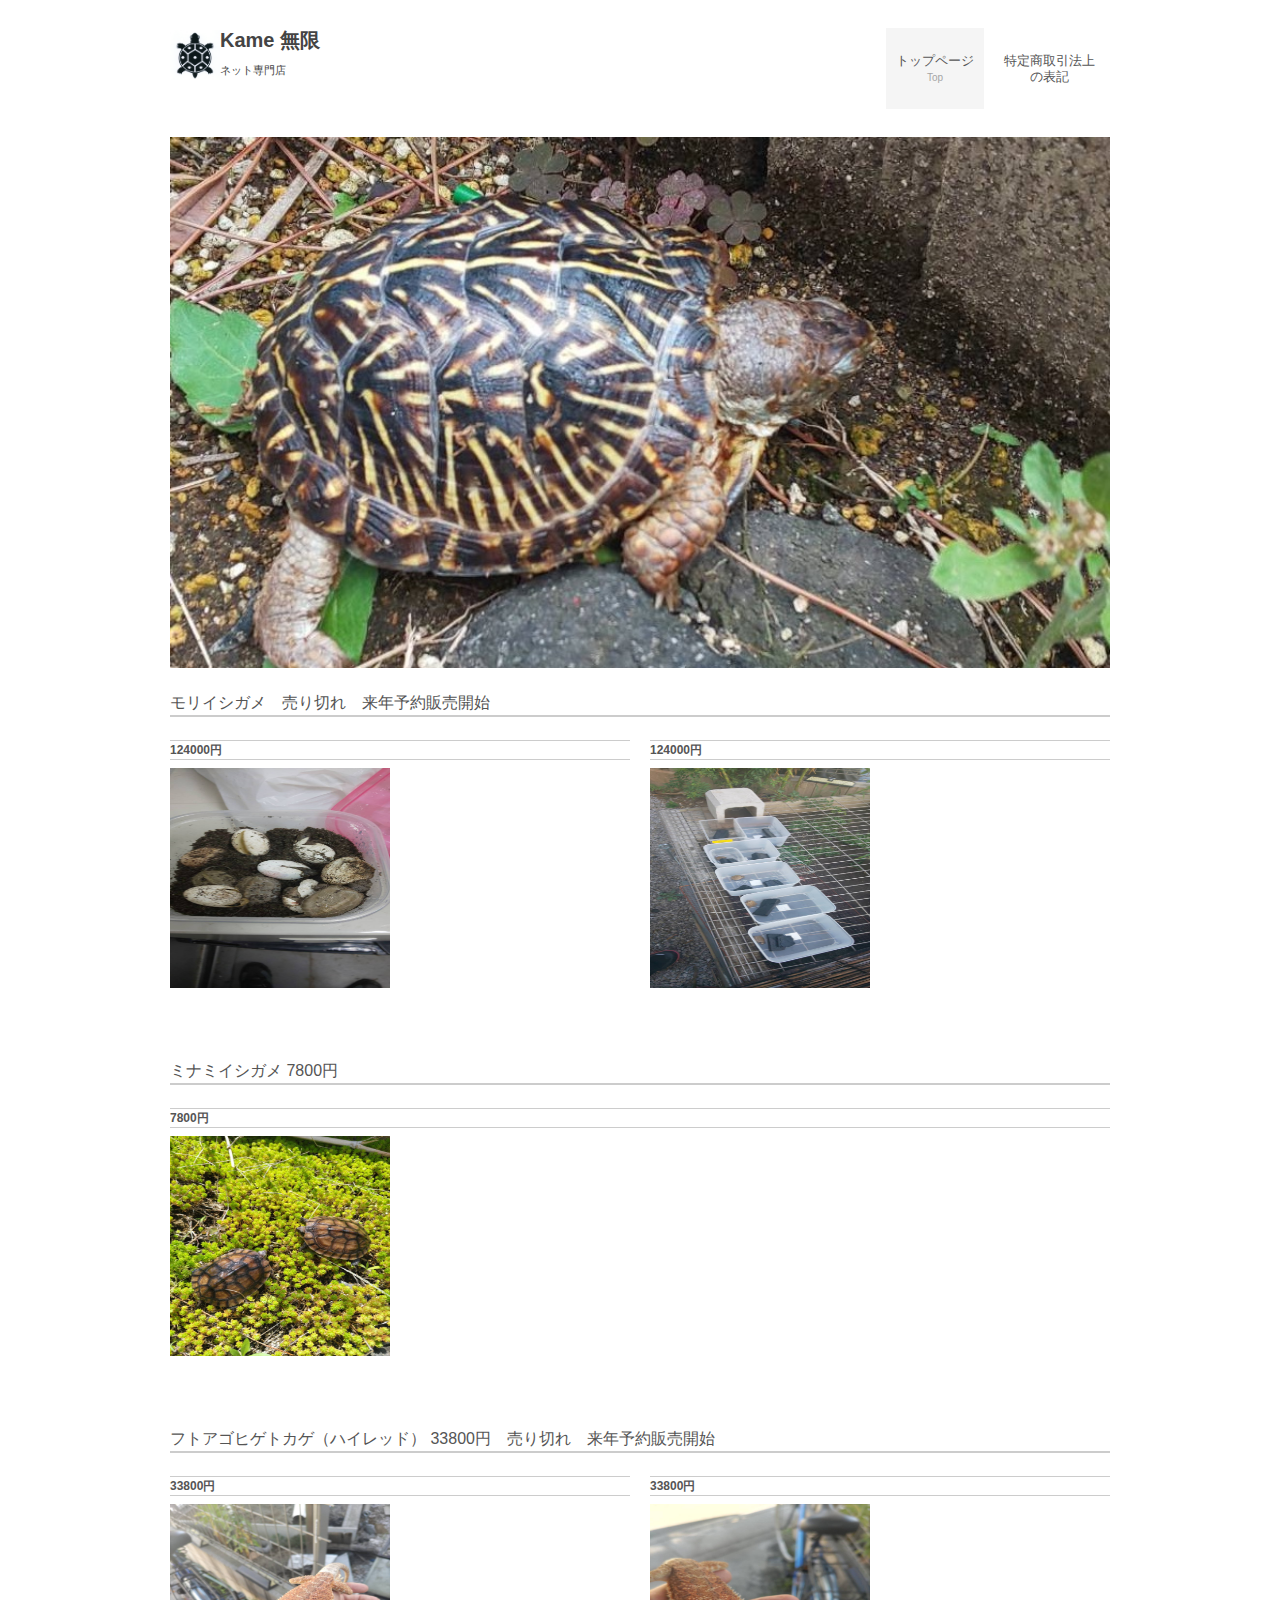
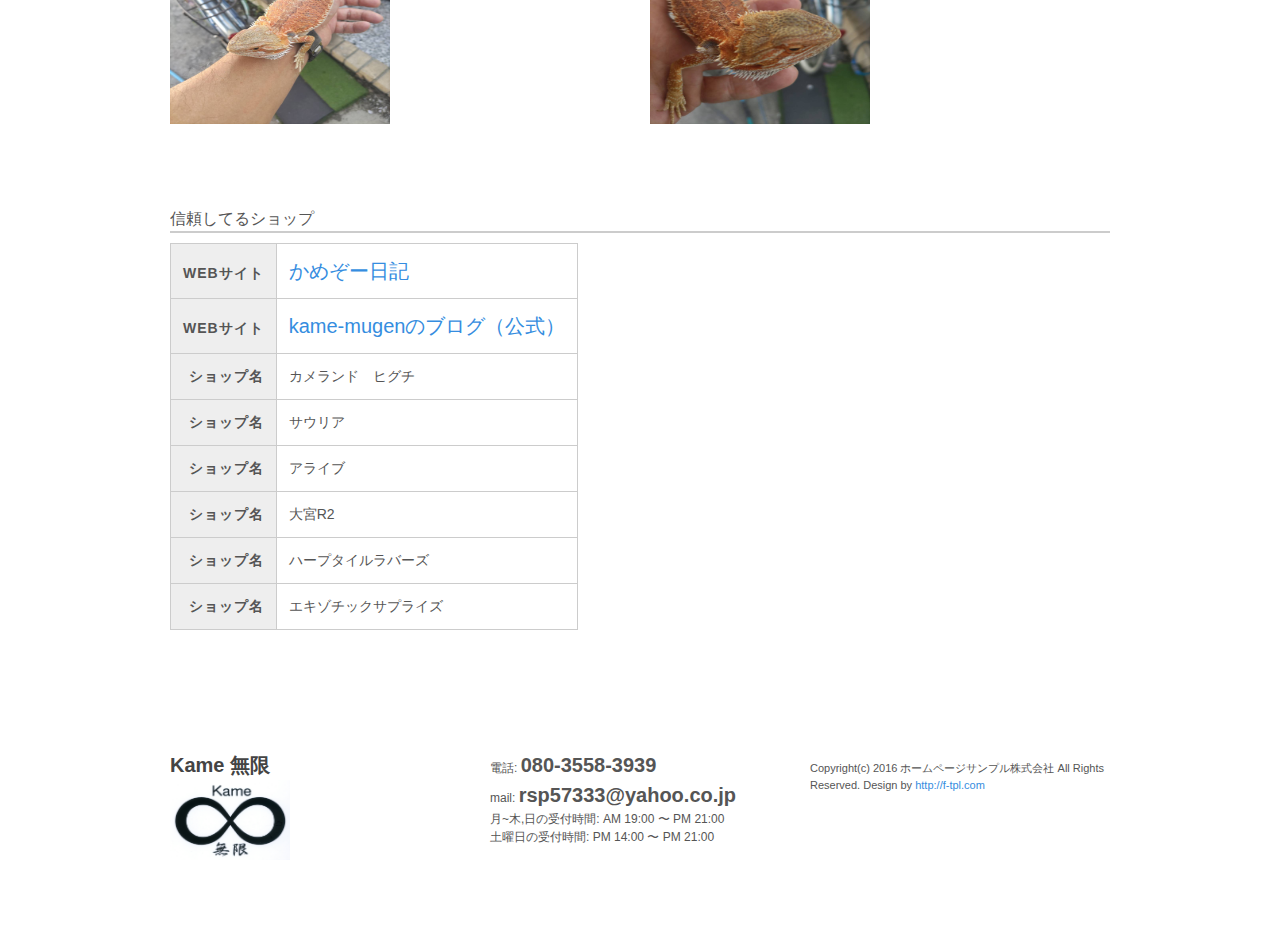
==== index.html @ 95de00c9 "売り切れ品へ更新" ====
<!DOCTYPE html>
<html lang="ja">
<head>
	<meta charset="UTF-8">
	<meta name="viewport" content="width=device-width, user-scalable=yes, maximum-scale=1.0, minimum-scale=1.0">
	<meta name="description" content="Kame無限">
	<meta name="google-site-verification" content="RkxLgUsqsQHSy99SWbHFHf9OLu670QEhyJD-AkRw2WQ" />
	<title>Kame無限</title>
	<link rel="profile" href="http://gmpg.org/xfn/11">
	<link rel="stylesheet" type="text/css" media="screen and (min-width:768px)" href="pc_style.css">
	<link rel="stylesheet" type="text/css" media="screen and (max-width:768px)" href="sp_style.css">
	<!--[if lt IE 9]>
	<script src="js/html5.js"></script>
	<script src="js/css3-mediaqueries.js"></script>
	<![endif]-->
	<script src="js/jquery1.4.4.min.js"></script>
	<script src="js/script.js"></script>
</head>

<body>

	<header id="header" role="banner">
		<div class="inner">
			<div class="logo">
				<a href="index.html" title="Kame無限" rel="home">Kame 無限</a>
				<img width="50" height="50" src="images/logo/mugen_kame03.jpg" alt=""/>
				<h1>ネット専門店</h1>
			</div>
			<nav id="mainNav">
				<div class="inner">
					<a class="menu" id="menu"><span>MENU</span></a>
					<div class="panel">
						<ul id="topnav">
							<li class="current-menu-item"><a
									href="index.html"><strong>トップページ</strong><br /><span>Top</span></a></li>
							<!-- <li><a href="sample.html"><strong>ごあいさつ</strong><br /><span>Greeting</span></a>
								<ul class="sub-menu">
									<li><a href="sample.html">代表メッセージ</a></li>
									<li><a href="sample.html">社員の声</a></li>
								</ul>
							</li>
							<li><a href="sample.html"><strong>サービス概要</strong><br /><span>Service</span></a></li>
							<li><a href="sample.html"><strong>弊社の取り組み</strong><br /><span>Approach</span></a></li>
						-->
							<li><a href="sample.html"><strong>特定商取引法上<br />の表記</strong><br /></a>
							</li>

							<!-- <li><a href="sample.html"><strong>お問い合わせ</strong><br /><span>Contact</span></a></li> -->
						</ul>
					</div>
				</div>
			</nav>
		</div>
	</header>

	<div id="mainBanner">
		<div class="inner">
			<img src="images/9674_r2.jpg" width="940" height="300" alt="ホームページサンプル株式会社のサイトです">
		</div>
	</div>
	<div id="wrapper">

		<section id="main">
			<h3 class="heading">モリイシガメ　売り切れ　来年予約販売開始</h3>


			<section class="gridWrapper">
				<article class="grid">
					<div class="box">
						<h3>124000円</h3>
						<p class="img"><img width="220" height="220" src="images/9672.jpg" alt="" /></p>
						<!-- <p>ホームページサンプル株式取り組み ホームページサンプル株式会社と自然との調和を目指。 &#8230;</p>
						<p class="readmore"><a href="sample.html">詳細を確認する</a></p> -->
					</div>
				</article>
				<article class="grid">
					<div class="box">
						<h3>124000円</h3>
						<p class="img"><img width="220" height="220" src="images/9673.jpg" alt="" /></p>
					</div>
				</article>
			</section>
			<br>
			<h3 class="heading">ミナミイシガメ 7800円</h3>
			<section class="gridWrapper">
				<article class="grid">
					<div class="box">
						<h3>7800円</h3>
						<p class="img"><img width="220" height="220" src="images/9768.jpg" alt="" /></p>
					</div>
				</article>
			</section>

			<br>
			<h3 class="heading">フトアゴヒゲトカゲ（ハイレッド） 33800円　売り切れ　来年予約販売開始</h3>
			<section class="gridWrapper">
				<article class="grid">
					<div class="box">
						<h3>33800円</h3>
						<p class="img"><img width="220" height="220" src="images/9703.jpg" alt="" /></p>
					</div>
				</article>
				<article class="grid">
					<div class="box">
						<h3>33800円</h3>
						<p class="img"><img width="220" height="220" src="images/9704.jpg" alt="" /></p>
					</div>
				</article>
			</section>

	<div id="wrapper">
		<section id="main">
			<section class="content">
				<h3 class="heading">信頼してるショップ</h3>
				<article class="post">
					<table>
						<tr>
							<th>WEBサイト</th>
							<td><a href="https://kamezo-diary.cocolog-nifty.com"><strong style="font-size: 20px;">かめぞー日記</strong></a></td>
						</tr>
						<tr>
							<th>WEBサイト</th>
							<td><a href="https://ameblo.jp/kame-mugen/"><strong style="font-size: 20px;">kame-mugenのブログ（公式）</strong></a></td>
						</tr>
						<tr>
							<th>ショップ名</th>
							<td>カメランド　ヒグチ</td>
						</tr>
						<tr>
							<th>ショップ名</th>
							<td>サウリア</td>
						</tr>
						<tr>
							<th>ショップ名</th>
							<td>アライブ</td>
						</tr>
						<tr>
							<th>ショップ名</th>
							<td>大宮R2</td>
						</tr>
						<tr>
							<th>ショップ名</th>
							<td>ハープタイルラバーズ</td>
						</tr>
						<tr>
							<th>ショップ名</th>
							<td>エキゾチックサプライズ</td>
						</tr>
					</table>
				</article>
			</section>
		</section>
	</div>
		</section>

	</div>

	<footer id="footer">
		<div class="inner">
			<section class="gridWrapper">
				<article class="grid">
					<p class="logo"><a href="index.html" title="Kame無限" rel="home">Kame 無限</a></p>
					<p class="img"><img width="120" height="80" src="images/logo/mugen_logo03.jpg" alt="" /></p>
				</article>
				<article class="grid">
					<p class="tel"><span>電話:</span> <strong>080-3558-3939</strong></p>
					<p class="tel"><span>mail:</span> <strong>rsp57333@yahoo.co.jp</strong></p>
					<p class="open">月~木,日の受付時間: AM 19:00 〜 PM 21:00</p>
					<p class="open">土曜日の受付時間: PM 14:00 〜 PM 21:00</p>
				</article>
				<article class="grid copyright">
					Copyright(c) 2016 ホームページサンプル株式会社 All Rights Reserved. Design by <a href="http://f-tpl.com"
						target="_blank" rel="nofollow">http://f-tpl.com</a>
				</article>
			</section>
		</div>
	</footer>

</body>

</html>
---- pc_style.css ----
@charset "utf-8";

/* =Reset default browser CSS.
Based on work by Eric Meyer:http://meyerweb.com/eric/tools/css/reset/index.html
-------------------------------------------------------------- */
html,
body,
div,
span,
applet,
object,
iframe,
h1,
h2,
h3,
h4,
h5,
h6,
p,
blockquote,
pre,
a,
abbr,
acronym,
address,
big,
cite,
code,
del,
dfn,
em,
font,
ins,
kbd,
q,
s,
samp,
small,
strike,
strong,
sub,
sup,
tt,
var,
dl,
dt,
dd,
ol,
ul,
li,
fieldset,
form,
label,
legend,
table,
caption,
tbody,
tfoot,
thead,
tr,
th,
td {
  border: 0;
  font-family: inherit;
  font-size: 100%;
  font-style: inherit;
  font-weight: inherit;
  margin: 0;
  outline: 0;
  padding: 0;
  vertical-align: baseline;
}

:focus {
  outline: 0;
}

ol,
ul {
  list-style: none;
}

table {
  border-collapse: separate;
  border-spacing: 0;
}

caption,
th,
td {
  font-weight: normal;
  text-align: left;
}

blockquote:before,
blockquote:after,
q:before,
q:after {
  content: "";
}

blockquote,
q {
  quotes: "" "";
}

a img {
  border: 0;
}

figure {
  margin: 0
}

article,
aside,
details,
figcaption,
figure,
footer,
header,
hgroup,
menu,
nav,
section {
  display: block;
}

/* -------------------------------------------------------------- */

body {
  color: #555;
  font: 12px verdana, "ヒラギノ丸ゴ ProN W4", "Hiragino Maru Gothic ProN", "メイリオ", "Meiryo", "ＭＳ Ｐゴシック", "MS PGothic", Sans-Serif;
  line-height: 1.5;
  background: #fff;
  -webkit-text-size-adjust: 100%;
}

/* リンク設定
------------------------------------------------------------*/
a {
  color: #358de0;
  text-decoration: none;
}

a:hover {
  color: #429bef;
}

a:active,
a:focus {
  outline: 0;
}


/* 全体
------------------------------------------------------------*/
#wrapper {
  margin: 20px auto 0;
  padding: 0 1%;
  width: 98%;
  position: relative;
}

.inner {
  margin: 0 auto;
  width: 100%;
}


/*************
/* ヘッダー
*************/
#header {
  z-index: 100;
  margin: 20px 0 28px;
}

#header:after {
  content: "";
  display: block;
  clear: both;
  visibility: hidden;
}

#header h1 {
  font-size: 12px;
  font-weight: normal;
}

/*************
/* ロゴ
*************/
#header .logo {
  float: left;
  padding: 10px 0 0;
}

.logo a {
  font-size: 20px;
  color: #444;
  font-weight: bold;
  line-height: 1;
}

.logo span {
  font-size: 12px;
  font-weight: normal;
}

.logo img {
  float:left;
}

#header h1 {
  font-size: 11px;
  color: #444;
  margin: 10px 0 0;
}


/**************************
/* メイン画像（トップページ）
**************************/
#mainBanner {
  margin: 0 auto;
  padding: 0;
  width: 100%;
  line-height: 0;
}

#mainBanner .inner {
  position: relative;
}

#mainBanner img {
  max-width: 100%;
  height: auto;
}

.slogan {
  position: absolute;
  max-width: 100%;
  height: auto;
  bottom: 0;
  left: 0;
  padding: 5px 10px;
  line-height: 1.4;
  z-index: 100;
}

.slogan h2 {
  padding-bottom: 5px;
  color: #333;
  font-size: 20px;
}

.slogan h3 {
  font-size: 14px;
  color: #666;
}


/**************************
/* グリッド
**************************/
.gridWrapper {
  padding-bottom: 20px;
  clear: both;
  overflow: hidden;
}

.grid h3 {
  padding: 0px 0;
  margin-bottom: 0px;
  font-weight: bold;
  border-top: 1px solid #ccc;
  border-bottom: 1px solid #ccc;
}

.grid p {
  padding: 5px 0;
}

.grid p.img {
  float: left;
  margin: 3px 0 0 0;
}

.readmore {
  clear: both;
}

.readmore a {
  padding: 3px 5px;
  border-radius: 3px;
  color: #fff;
  background: #999;
}

.readmore a:hover {
  background: #ccc;
}


/* フッター内のグリッド(3カラム) */
#footer .grid {
  border: 0;
  background: transparent;
}

#footer .grid p {
  padding: 0;
}


/*************
メイン コンテンツ
*************/
section.content {
  padding: 10px 0;
  margin-bottom: 20px;
  border-radius: 6px;
  overflow: hidden;
  font-size: 14px;
}

section.content p {
  margin-bottom: 5px;
}


/* アーカイブページ */
section.content .archive {
  padding: 20px 0 0;
  border-bottom: 1px dotted #ccc;
}

section.content p {
  margin-bottom: 5px;
}

h3.heading {
  padding: 3px 0 0px;
  margin-bottom: 3px;
  font-size: 16px;
  border-bottom: 2px solid #ccc;
}

section.content img {
  max-width: 90%;
  height: auto;
}

.alignleft {
  float: left;
  clear: left;
  margin: 3px 10px 10px 0;
}

.alignright {
  float: right;
  clear: right;
  margin: 3px 0 10px 10px;
}

.border,
ul.list img {
  border: 4px solid #ebebeb;
}



/*************
/* フッター
*************/
#footer {
  clear: both;
  padding: 20px 0;
  overflow: hidden;
}

.tel strong {
  font-size: 20px;
  font-weight: bold;
}

#footer .copyright {
  font-size: 11px;
}


/*************
サブ（フッター前）コンテンツ
*************/
#sub ul {
  padding: 10px;
}

#sub li {
  margin-bottom: 10px;
  padding-bottom: 10px;
  border-bottom: 1px dashed #ebebeb;
}

#sub li:last-child {
  border: 0;
  margin-bottom: 0;
}

#sub li a {
  color: #555;
  display: block;
}

#sub li a:hover {
  color: #a5a5a5;
}

#sub ul.list {
  padding-bottom: 7px;
}

#sub ul.list li {
  clear: both;
  margin-bottom: 5px;
  padding: 5px 0;
  overflow: hidden;
}

#sub ul.list li img {
  float: left;
  margin-right: 10px;
}

#sub ul.list li {
  font-size: 12px;
  line-height: 1.35;
}

#sub .grid h3 {
  border-radius: 0;
}


/* page navigation
------------------------------------------------------------*/
.pagenav {
  clear: both;
  width: 100%;
  height: 30px;
  margin: 5px 0 20px;
}

.pagenav a {
  color: #555;
}

.pagenav a:hover {
  color: #a5a5a5;
}

.prev {
  float: left
}

.next {
  float: right;
}

#pageLinks {
  clear: both;
  text-align: center;
}


/* タイポグラフィ
*****************************************************/
.dateLabel {
  margin: 0 0 10px;
  text-align: right;
  font: italic 1em "Palatino Linotype", "Book Antiqua", Palatino, serif;
}

.post p {
  padding-bottom: 15px;
}

.post ul {
  margin: 0 0 10px 10px;
}

.post ul li {
  margin-bottom: 5px;
  padding-left: 15px;
  background: url(images/bullet.png) no-repeat 0 8px;
}

.post ol {
  margin: 0 0 10px 30px;
}

.post ol li {
  list-style: decimal;
}

.post h1 {
  margin: 20px 0;
  padding: 5px 0;
  font-size: 150%;
  color: #000;
  border-bottom: 3px solid #f0f0f0;
}

.post h2 {
  margin: 10px 0;
  padding-bottom: 2px;
  font-size: 130%;
  font-weight: normal;
  color: #333;
  border-bottom: 2px solid #f0f0f0;
}

.post h3 {
  margin: 10px 0 30px;
  padding-bottom: 10px;
  font-size: 110%;
  font-weight: normal;
  color: #777;
  border-bottom: 2px solid #f0f0f0;
}

.post blockquote {
  clear: both;
  padding: 10px 0 10px 15px;
  margin: 10px 0 25px 30px;
  border-left: 5px solid #ccc;
}

.post blockquote p {
  padding: 5px 0;
}

.post table {
  border-collapse: collapse;
  margin: 10px 0;
}

.post table th,
.post table td {
  padding: 12px;
  border: 1px solid #ccc;
}

.post table th {
  text-align: right;
  font-weight: bold;
  letter-spacing: 1px;
  white-space: nowrap;
  background: #eee;
}

.post dt {
  font-weight: bold;
}

.post dd {
  padding-bottom: 10px;
}

.post img {
  max-width: 100%;
  height: auto;
}

img.aligncenter {
  display: block;
  margin: 5px auto;
}

img.alignright,
img.alignleft {
  padding: 4px;
  margin: 0 0 2px 7px;
  display: inline;
}

img.alignleft {
  margin: 0 7px 2px 0;
}

.alignright {
  float: right;
}

.alignleft {
  float: left;
}


/* PC用
------------------------------------------------------------*/
@media only screen and (min-width:960px) {

  #wrapper,
  .inner {
    width: 940px;
    padding: 0;
  }

  #wrapper {
    padding-bottom: 20px;
  }

  /* グリッド全体 */
  .gridWrapper {
    display: table;
    border-collapse: separate;
    border-spacing: 20px;
    margin-left: -20px;
    width: 980px;
  }

  /* グリッド共通 ベース:トップページ4カラム */
  .grid {
    width: 220px;
    display: table-cell;
  }

  #sub.gridWrapper {
    width: 980px;
  }

  /* サブコンテンツ + フッター グリッド(3カラム) */
  #sub .grid,
  #footer .grid {
    width: 300px;
  }

  /* トップナビゲーション */
  nav div.panel {
    display: block !important;
  }

  a#menu {
    display: none;
  }

  #topnav {
    float: right;
    margin-top: -5px;

  }

  #topnav li {
    float: left;
    margin: 13px 5px 0;
    text-align: center;
    position: relative;
  }

  #topnav a {
    color: #555;
    font-size: 13px;
    display: block;
    padding: 25px 10px;
    line-height: 1.2;
  }

  #topnav span {
    font-size: 10px;
    color: #a5a5a5;
  }

  #topnav li.current-menu-item a,
  #topnav a:hover {
    background: #f5f5f5;
  }

  #topnav ul {
    width: 160px;
    display: none;
  }

  #topnav li:hover ul {
    display: block;
    position: absolute;
    top: 80px;
    left: 0;
    z-index: 500;
  }

  #topnav li li {
    margin: 0;
    float: none;
    width: 160px;
    text-align: left;
    background: #f4f4f4;
  }

  #topnav li li a {
    padding: 10px;
    border: 0;
  }

  #topnav li.current-menu-item li a,
  #topnav li li a {
    border-bottom-width: 1px;
  }

  #topnav li li.current-menu-item a,
  #topnav li li a:hover {
    padding-bottom: 10px;
    border-bottom-width: 3px;
    background: #eee;
  }
}

@media only screen and (max-width:959px) {
  * {
    -webkit-box-sizing: border-box;
    -moz-box-sizing: border-box;
    -o-box-sizing: border-box;
    -ms-box-sizing: border-box;
    box-sizing: border-box;
  }

  #header h1 {
    text-align: center;
  }

  #header .logo,
  #footer .logo {
    float: none;
    text-align: center;
    padding: 10px 5px;
  }

  /* トップナビゲーション */
  nav#mainNav {
    clear: both;
    width: 100%;
    margin: 0 auto;
    padding: 0;
    background: -webkit-gradient(linear, left top, left bottom, color-stop(1, #f4f4f4), color-stop(0.00, #f4f4f4));
    background: -webkit-linear-gradient(top, #f4f4f4 0%, #f4f4f4 100%);
    background: -moz-linear-gradient(top, #f4f4f4 0%, #f4f4f4 100%);
    background: -o-linear-gradient(top, #f4f4f4 0%, #f4f4f4 100%);
    background: -ms-linear-gradient(top, #f4f4f4 0%, #f4f4f4 100%);
    background: linear-gradient(top, #f4f4f4 0%, #f4f4f4 100%);
  }

  nav#mainNav a.menu {
    width: 100%;
    display: block;
    height: 40px;
    line-height: 40px;
    font-weight: bold;
    text-align: left;
    color: #555;
  }

  nav#mainNav a#menu span {
    padding-left: 10px;
  }

  nav#mainNav a span:before {
    content: "≡ ";
  }

  nav#mainNav a.menuOpen span:before {
    content: "× ";
  }

  nav#mainNav a#menu:hover {
    cursor: pointer;
  }

  nav .panel {
    display: none;
    width: 100%;
    position: relative;
    right: 0;
    top: 0;
    z-index: 1;
  }

  nav#mainNav ul {
    margin: 0;
    padding: 0;
  }

  nav#mainNav ul li {
    float: none;
    clear: both;
    width: 100%;
    height: auto;
    line-height: 1.2;
  }

  nav#mainNav ul li a,
  nav#mainNav ul li.current-menu-item li a {
    display: block;
    padding: 15px 10px;
    text-align: left;
    border-bottom: 1px dashed #e8e8e8;
    color: #555;
  }

  nav#mainNav ul li a span {
    padding-left: 10px;
  }

  nav#mainNav ul li:first-child a {
    border-top: 1px dashed #e8e8e8;
  }

  nav#mainNav ul li:last-child a {
    border: 0;
  }

  nav#mainNav ul li li:last-child a {
    border: 0;
  }

  nav#mainNav ul li li:last-child a {
    border-bottom: 1px dashed #e8e8e8;
  }

  nav#mainNav ul li.current-menu-item a,
  nav#mainNav ul li a:hover,
  nav#mainNav ul li.current-menu-item a,
  nav#mainNav ul li a:active,
  nav#mainNav ul li li.current-menu-item a,
  nav#mainNav ul li.current-menu-item li a:hover,
  nav#mainNav ul li.current-menu-item li a:active {
    background: #eee;
  }

  nav div.panel {
    float: none;
  }

  nav#mainNav ul li li {
    float: left;
    border: 0;
  }

  nav#mainNav ul li li a,
  nav#mainNav ul li.current-menu-item li a,
  nav#mainNav ul li li.current-menu-item a {
    padding-left: 40px;
    background: url(images/sub1.png) no-repeat 20px -62px;
  }

  nav#mainNav ul li li.current-menu-item a,
  nav#mainNav ul li li a:hover,
  nav#mainNav ul li.current-menu-item li a:hover {
    background: #eee url(images/sub1.png) no-repeat 20px -62px;
  }

  nav#mainNav ul li li:last-child a {
    background: #f4f4f4 url(images/subLast.png) no-repeat 20px -65px;
  }

  nav#mainNav ul li li:last-child.current-menu-item a,
  nav#mainNav ul li li:last-child a:hover,
  nav#mainNav ul li.current-menu-item li:last-child a:hover {
    background: #eee url(images/subLast.png) no-repeat 20px -65px;
  }

  .grid {
    float: left;
    width: 48%;
    margin: 10px 2% 0 0;
  }

  .grid img {
    float: left;
    margin-right: 5px;
  }

  #sub .grid {
    width: 32%;
    margin: 10px 1%;
  }

  #sub .grid:first-child {
    margin-left: 0;
  }

  #sub .grid:last-child {
    margin-right: 0;
  }

  #footer .grid,
  #footer .grid p {
    float: none;
    width: 100%;
    text-align: center;
    border: 0;
  }

  #footer .grid:last-child {
    padding-top: 20px;
  }
}

@media only screen and (max-width:768px) {
  #header {
    padding-bottom: 0;
  }

  #header h1 {
    text-align: center;
  }

  #header .logo {
    float: none;
    text-align: center;
    padding: 10px 5px 20px;
  }

  #sub ul.list {
    padding: 10px 10px 11px;
  }

  #sub ul.list li {
    padding-bottom: 10px;
    margin-bottom: 8px;
  }
}


@media only screen and (max-width:640px) {
  #footer .grid p {
    text-align: center;
  }

  .grid img {
    float: none;
    margin: 20px auto 10px;
    max-width: 100%;
    height: auto;
  }

  .grid p,
  #sub .grid li {
    text-align: left;
  }

  .alignleft,
  .alignright {
    float: none;
    display: block;
    margin: 0 auto 10px;
  }
}


@media only screen and (max-width:480px) {

  #mainBanner h2,
  #mainBanner h3 {
    font-size: 80%;
  }

  #sub .grid {
    float: none;
    width: 98%;
  }

  #sub .grid h3 {
    padding: 10px 5px;
  }
}
---- sp_style.css ----
@charset "utf-8";

/* =Reset default browser CSS.
Based on work by Eric Meyer:http://meyerweb.com/eric/tools/css/reset/index.html
-------------------------------------------------------------- */
html,
body,
div,
span,
applet,
object,
iframe,
h1,
h2,
h3,
h4,
h5,
h6,
p,
blockquote,
pre,
a,
abbr,
acronym,
address,
big,
cite,
code,
del,
dfn,
em,
font,
ins,
kbd,
q,
s,
samp,
small,
strike,
strong,
sub,
sup,
tt,
var,
dl,
dt,
dd,
ol,
ul,
li,
fieldset,
form,
label,
legend,
table,
caption,
tbody,
tfoot,
thead,
tr,
th,
td {
  border: 0;
  font-family: inherit;
  font-size: 100%;
  font-style: inherit;
  font-weight: inherit;
  margin: 0;
  outline: 0;
  padding: 0;
  vertical-align: baseline;
}

:focus {
  outline: 0;
}

ol,
ul {
  list-style: none;
}

table {
  border-collapse: separate;
  border-spacing: 0;
}

caption,
th,
td {
  font-weight: normal;
  text-align: left;
}

blockquote:before,
blockquote:after,
q:before,
q:after {
  content: "";
}

blockquote,
q {
  quotes: "" "";
}

a img {
  border: 0;
}

figure {
  margin: 0
}

article,
aside,
details,
figcaption,
figure,
footer,
header,
hgroup,
menu,
nav,
section {
  display: block;
}

/* -------------------------------------------------------------- */

body {
  color: #555;
  font: 12px verdana, "ヒラギノ丸ゴ ProN W4", "Hiragino Maru Gothic ProN", "メイリオ", "Meiryo", "ＭＳ Ｐゴシック", "MS PGothic", Sans-Serif;
  line-height: 1.5;
  background: #fff;
  -webkit-text-size-adjust: 100%;
}

/* リンク設定
------------------------------------------------------------*/
a {
  color: #358de0;
  text-decoration: none;
}

a:hover {
  color: #429bef;
}

a:active,
a:focus {
  outline: 0;
}


/* 全体
------------------------------------------------------------*/
#wrapper {
  margin: 20px auto 0;
  padding: 0 1%;
  width: 98%;
  position: relative;
}

.inner {
  margin: 0 auto;
  width: 100%;
}


/*************
/* ヘッダー
*************/
#header {
  z-index: 100;
  margin: 20px 0 28px;
}

#header:after {
  content: "";
  display: block;
  clear: both;
  visibility: hidden;
}

#header h1 {
  font-size: 12px;
  font-weight: normal;
}

/*************
/* ロゴ
*************/
#header .logo {
  float: left;
  padding: 10px 0 0;
}

.logo a {
  font-size: 20px;
  color: #444;
  font-weight: bold;
  line-height: 1;
}

.logo span {
  font-size: 12px;
  font-weight: normal;
}

.logo img {
  position:absolute;
}

#header h1 {
  font-size: 11px;
  color: #444;
  margin: 10px 0 0;
}


/**************************
/* メイン画像（トップページ）
**************************/
#mainBanner {
  margin: 0 auto;
  padding: 0;
  width: 100%;
  line-height: 0;
}

#mainBanner .inner {
  position: relative;
}

#mainBanner img {
  max-width: 100%;
  height: auto;
}

.slogan {
  position: absolute;
  max-width: 100%;
  height: auto;
  bottom: 0;
  left: 0;
  padding: 5px 10px;
  line-height: 1.4;
  z-index: 100;
}

.slogan h2 {
  padding-bottom: 5px;
  color: #333;
  font-size: 20px;
}

.slogan h3 {
  font-size: 14px;
  color: #666;
}


/**************************
/* グリッド
**************************/
.gridWrapper {
  padding-bottom: 20px;
  clear: both;
  overflow: hidden;
}

.grid h3 {
  padding: 0px 0;
  margin-bottom: 0px;
  font-weight: bold;
  border-top: 1px solid #ccc;
  border-bottom: 1px solid #ccc;
}

.grid p {
  padding: 5px 0;
}

.grid p.img {
  float: left;
  margin: 3px 0 0 0;
}

.readmore {
  clear: both;
}

.readmore a {
  padding: 3px 5px;
  border-radius: 3px;
  color: #fff;
  background: #999;
}

.readmore a:hover {
  background: #ccc;
}


/* フッター内のグリッド(3カラム) */
#footer .grid {
  border: 0;
  background: transparent;
}

#footer .grid p {
  padding: 0;
}


/*************
メイン コンテンツ
*************/
section.content {
  padding: 10px 0;
  margin-bottom: 20px;
  border-radius: 6px;
  overflow: hidden;
  font-size: 14px;
}

section.content p {
  margin-bottom: 5px;
}


/* アーカイブページ */
section.content .archive {
  padding: 20px 0 0;
  border-bottom: 1px dotted #ccc;
}

section.content p {
  margin-bottom: 5px;
}

h3.heading {
  padding: 3px 0 0px;
  margin-bottom: 3px;
  font-size: 16px;
  border-bottom: 2px solid #ccc;
}

section.content img {
  max-width: 90%;
  height: auto;
}

.alignleft {
  float: left;
  clear: left;
  margin: 3px 10px 10px 0;
}

.alignright {
  float: right;
  clear: right;
  margin: 3px 0 10px 10px;
}

.border,
ul.list img {
  border: 4px solid #ebebeb;
}



/*************
/* フッター
*************/
#footer {
  clear: both;
  padding: 20px 0;
  overflow: hidden;
}

.tel strong {
  font-size: 20px;
  font-weight: bold;
}

#footer .copyright {
  font-size: 11px;
}


/*************
サブ（フッター前）コンテンツ
*************/
#sub ul {
  padding: 10px;
}

#sub li {
  margin-bottom: 10px;
  padding-bottom: 10px;
  border-bottom: 1px dashed #ebebeb;
}

#sub li:last-child {
  border: 0;
  margin-bottom: 0;
}

#sub li a {
  color: #555;
  display: block;
}

#sub li a:hover {
  color: #a5a5a5;
}

#sub ul.list {
  padding-bottom: 7px;
}

#sub ul.list li {
  clear: both;
  margin-bottom: 5px;
  padding: 5px 0;
  overflow: hidden;
}

#sub ul.list li img {
  float: left;
  margin-right: 10px;
}

#sub ul.list li {
  font-size: 12px;
  line-height: 1.35;
}

#sub .grid h3 {
  border-radius: 0;
}


/* page navigation
------------------------------------------------------------*/
.pagenav {
  clear: both;
  width: 100%;
  height: 30px;
  margin: 5px 0 20px;
}

.pagenav a {
  color: #555;
}

.pagenav a:hover {
  color: #a5a5a5;
}

.prev {
  float: left
}

.next {
  float: right;
}

#pageLinks {
  clear: both;
  text-align: center;
}


/* タイポグラフィ
*****************************************************/
.dateLabel {
  margin: 0 0 10px;
  text-align: right;
  font: italic 1em "Palatino Linotype", "Book Antiqua", Palatino, serif;
}

.post p {
  padding-bottom: 15px;
}

.post ul {
  margin: 0 0 10px 10px;
}

.post ul li {
  margin-bottom: 5px;
  padding-left: 15px;
  background: url(images/bullet.png) no-repeat 0 8px;
}

.post ol {
  margin: 0 0 10px 30px;
}

.post ol li {
  list-style: decimal;
}

.post h1 {
  margin: 20px 0;
  padding: 5px 0;
  font-size: 150%;
  color: #000;
  border-bottom: 3px solid #f0f0f0;
}

.post h2 {
  margin: 10px 0;
  padding-bottom: 2px;
  font-size: 130%;
  font-weight: normal;
  color: #333;
  border-bottom: 2px solid #f0f0f0;
}

.post h3 {
  margin: 10px 0 30px;
  padding-bottom: 10px;
  font-size: 110%;
  font-weight: normal;
  color: #777;
  border-bottom: 2px solid #f0f0f0;
}

.post blockquote {
  clear: both;
  padding: 10px 0 10px 15px;
  margin: 10px 0 25px 30px;
  border-left: 5px solid #ccc;
}

.post blockquote p {
  padding: 5px 0;
}

.post table {
  border-collapse: collapse;
  margin: 10px 0;
}

.post table th,
.post table td {
  padding: 12px;
  border: 1px solid #ccc;
}

.post table th {
  text-align: right;
  font-weight: bold;
  letter-spacing: 1px;
  white-space: nowrap;
  background: #eee;
}

.post dt {
  font-weight: bold;
}

.post dd {
  padding-bottom: 10px;
}

.post img {
  max-width: 100%;
  height: auto;
}

img.aligncenter {
  display: block;
  margin: 5px auto;
}

img.alignright,
img.alignleft {
  padding: 4px;
  margin: 0 0 2px 7px;
  display: inline;
}

img.alignleft {
  margin: 0 7px 2px 0;
}

.alignright {
  float: right;
}

.alignleft {
  float: left;
}


/* PC用
------------------------------------------------------------*/
@media only screen and (min-width:960px) {

  #wrapper,
  .inner {
    width: 940px;
    padding: 0;
  }

  #wrapper {
    padding-bottom: 20px;
  }

  /* グリッド全体 */
  .gridWrapper {
    display: table;
    border-collapse: separate;
    border-spacing: 20px;
    margin-left: -20px;
    width: 980px;
  }

  /* グリッド共通 ベース:トップページ4カラム */
  .grid {
    width: 220px;
    display: table-cell;
  }

  #sub.gridWrapper {
    width: 980px;
  }

  /* サブコンテンツ + フッター グリッド(3カラム) */
  #sub .grid,
  #footer .grid {
    width: 300px;
  }

  /* トップナビゲーション */
  nav div.panel {
    display: block !important;
  }

  a#menu {
    display: none;
  }

  #topnav {
    float: right;
    margin-top: -5px;

  }

  #topnav li {
    float: left;
    margin: 13px 5px 0;
    text-align: center;
    position: relative;
  }

  #topnav a {
    color: #555;
    font-size: 13px;
    display: block;
    padding: 25px 10px;
    line-height: 1.2;
  }

  #topnav span {
    font-size: 10px;
    color: #a5a5a5;
  }

  #topnav li.current-menu-item a,
  #topnav a:hover {
    background: #f5f5f5;
  }

  #topnav ul {
    width: 160px;
    display: none;
  }

  #topnav li:hover ul {
    display: block;
    position: absolute;
    top: 80px;
    left: 0;
    z-index: 500;
  }

  #topnav li li {
    margin: 0;
    float: none;
    width: 160px;
    text-align: left;
    background: #f4f4f4;
  }

  #topnav li li a {
    padding: 10px;
    border: 0;
  }

  #topnav li.current-menu-item li a,
  #topnav li li a {
    border-bottom-width: 1px;
  }

  #topnav li li.current-menu-item a,
  #topnav li li a:hover {
    padding-bottom: 10px;
    border-bottom-width: 3px;
    background: #eee;
  }
}

@media only screen and (max-width:959px) {
  * {
    -webkit-box-sizing: border-box;
    -moz-box-sizing: border-box;
    -o-box-sizing: border-box;
    -ms-box-sizing: border-box;
    box-sizing: border-box;
  }

  #header h1 {
    text-align: center;
  }

  #header .logo,
  #footer .logo {
    float: none;
    text-align: center;
    padding: 10px 5px;
  }

  /* トップナビゲーション */
  nav#mainNav {
    clear: both;
    width: 100%;
    margin: 0 auto;
    padding: 0;
    background: -webkit-gradient(linear, left top, left bottom, color-stop(1, #f4f4f4), color-stop(0.00, #f4f4f4));
    background: -webkit-linear-gradient(top, #f4f4f4 0%, #f4f4f4 100%);
    background: -moz-linear-gradient(top, #f4f4f4 0%, #f4f4f4 100%);
    background: -o-linear-gradient(top, #f4f4f4 0%, #f4f4f4 100%);
    background: -ms-linear-gradient(top, #f4f4f4 0%, #f4f4f4 100%);
    background: linear-gradient(top, #f4f4f4 0%, #f4f4f4 100%);
  }

  nav#mainNav a.menu {
    width: 100%;
    display: block;
    height: 40px;
    line-height: 40px;
    font-weight: bold;
    text-align: left;
    color: #555;
  }

  nav#mainNav a#menu span {
    padding-left: 10px;
  }

  nav#mainNav a span:before {
    content: "≡ ";
  }

  nav#mainNav a.menuOpen span:before {
    content: "× ";
  }

  nav#mainNav a#menu:hover {
    cursor: pointer;
  }

  nav .panel {
    display: none;
    width: 100%;
    position: relative;
    right: 0;
    top: 0;
    z-index: 1;
  }

  nav#mainNav ul {
    margin: 0;
    padding: 0;
  }

  nav#mainNav ul li {
    float: none;
    clear: both;
    width: 100%;
    height: auto;
    line-height: 1.2;
  }

  nav#mainNav ul li a,
  nav#mainNav ul li.current-menu-item li a {
    display: block;
    padding: 15px 10px;
    text-align: left;
    border-bottom: 1px dashed #e8e8e8;
    color: #555;
  }

  nav#mainNav ul li a span {
    padding-left: 10px;
  }

  nav#mainNav ul li:first-child a {
    border-top: 1px dashed #e8e8e8;
  }

  nav#mainNav ul li:last-child a {
    border: 0;
  }

  nav#mainNav ul li li:last-child a {
    border: 0;
  }

  nav#mainNav ul li li:last-child a {
    border-bottom: 1px dashed #e8e8e8;
  }

  nav#mainNav ul li.current-menu-item a,
  nav#mainNav ul li a:hover,
  nav#mainNav ul li.current-menu-item a,
  nav#mainNav ul li a:active,
  nav#mainNav ul li li.current-menu-item a,
  nav#mainNav ul li.current-menu-item li a:hover,
  nav#mainNav ul li.current-menu-item li a:active {
    background: #eee;
  }

  nav div.panel {
    float: none;
  }

  nav#mainNav ul li li {
    float: left;
    border: 0;
  }

  nav#mainNav ul li li a,
  nav#mainNav ul li.current-menu-item li a,
  nav#mainNav ul li li.current-menu-item a {
    padding-left: 40px;
    background: url(images/sub1.png) no-repeat 20px -62px;
  }

  nav#mainNav ul li li.current-menu-item a,
  nav#mainNav ul li li a:hover,
  nav#mainNav ul li.current-menu-item li a:hover {
    background: #eee url(images/sub1.png) no-repeat 20px -62px;
  }

  nav#mainNav ul li li:last-child a {
    background: #f4f4f4 url(images/subLast.png) no-repeat 20px -65px;
  }

  nav#mainNav ul li li:last-child.current-menu-item a,
  nav#mainNav ul li li:last-child a:hover,
  nav#mainNav ul li.current-menu-item li:last-child a:hover {
    background: #eee url(images/subLast.png) no-repeat 20px -65px;
  }

  .grid {
    float: left;
    width: 48%;
    margin: 10px 2% 0 0;
  }

  .grid img {
    float: left;
    margin-right: 5px;
  }

  #sub .grid {
    width: 32%;
    margin: 10px 1%;
  }

  #sub .grid:first-child {
    margin-left: 0;
  }

  #sub .grid:last-child {
    margin-right: 0;
  }

  #footer .grid,
  #footer .grid p {
    float: none;
    width: 100%;
    text-align: center;
    border: 0;
  }

  #footer .grid:last-child {
    padding-top: 20px;
  }
}

@media only screen and (max-width:768px) {
  #header {
    padding-bottom: 0;
  }

  #header h1 {
    text-align: center;
  }

  #header .logo {
    float: none;
    text-align: center;
    padding: 10px 5px 20px;
  }

  #sub ul.list {
    padding: 10px 10px 11px;
  }

  #sub ul.list li {
    padding-bottom: 10px;
    margin-bottom: 8px;
  }
}


@media only screen and (max-width:640px) {
  #footer .grid p {
    text-align: center;
  }

  .grid img {
    float: none;
    margin: 20px auto 10px;
    max-width: 100%;
    height: auto;
  }

  .grid p,
  #sub .grid li {
    text-align: left;
  }

  .alignleft,
  .alignright {
    float: none;
    display: block;
    margin: 0 auto 10px;
  }
}


@media only screen and (max-width:480px) {

  #mainBanner h2,
  #mainBanner h3 {
    font-size: 80%;
  }

  #sub .grid {
    float: none;
    width: 98%;
  }

  #sub .grid h3 {
    padding: 10px 5px;
  }
}
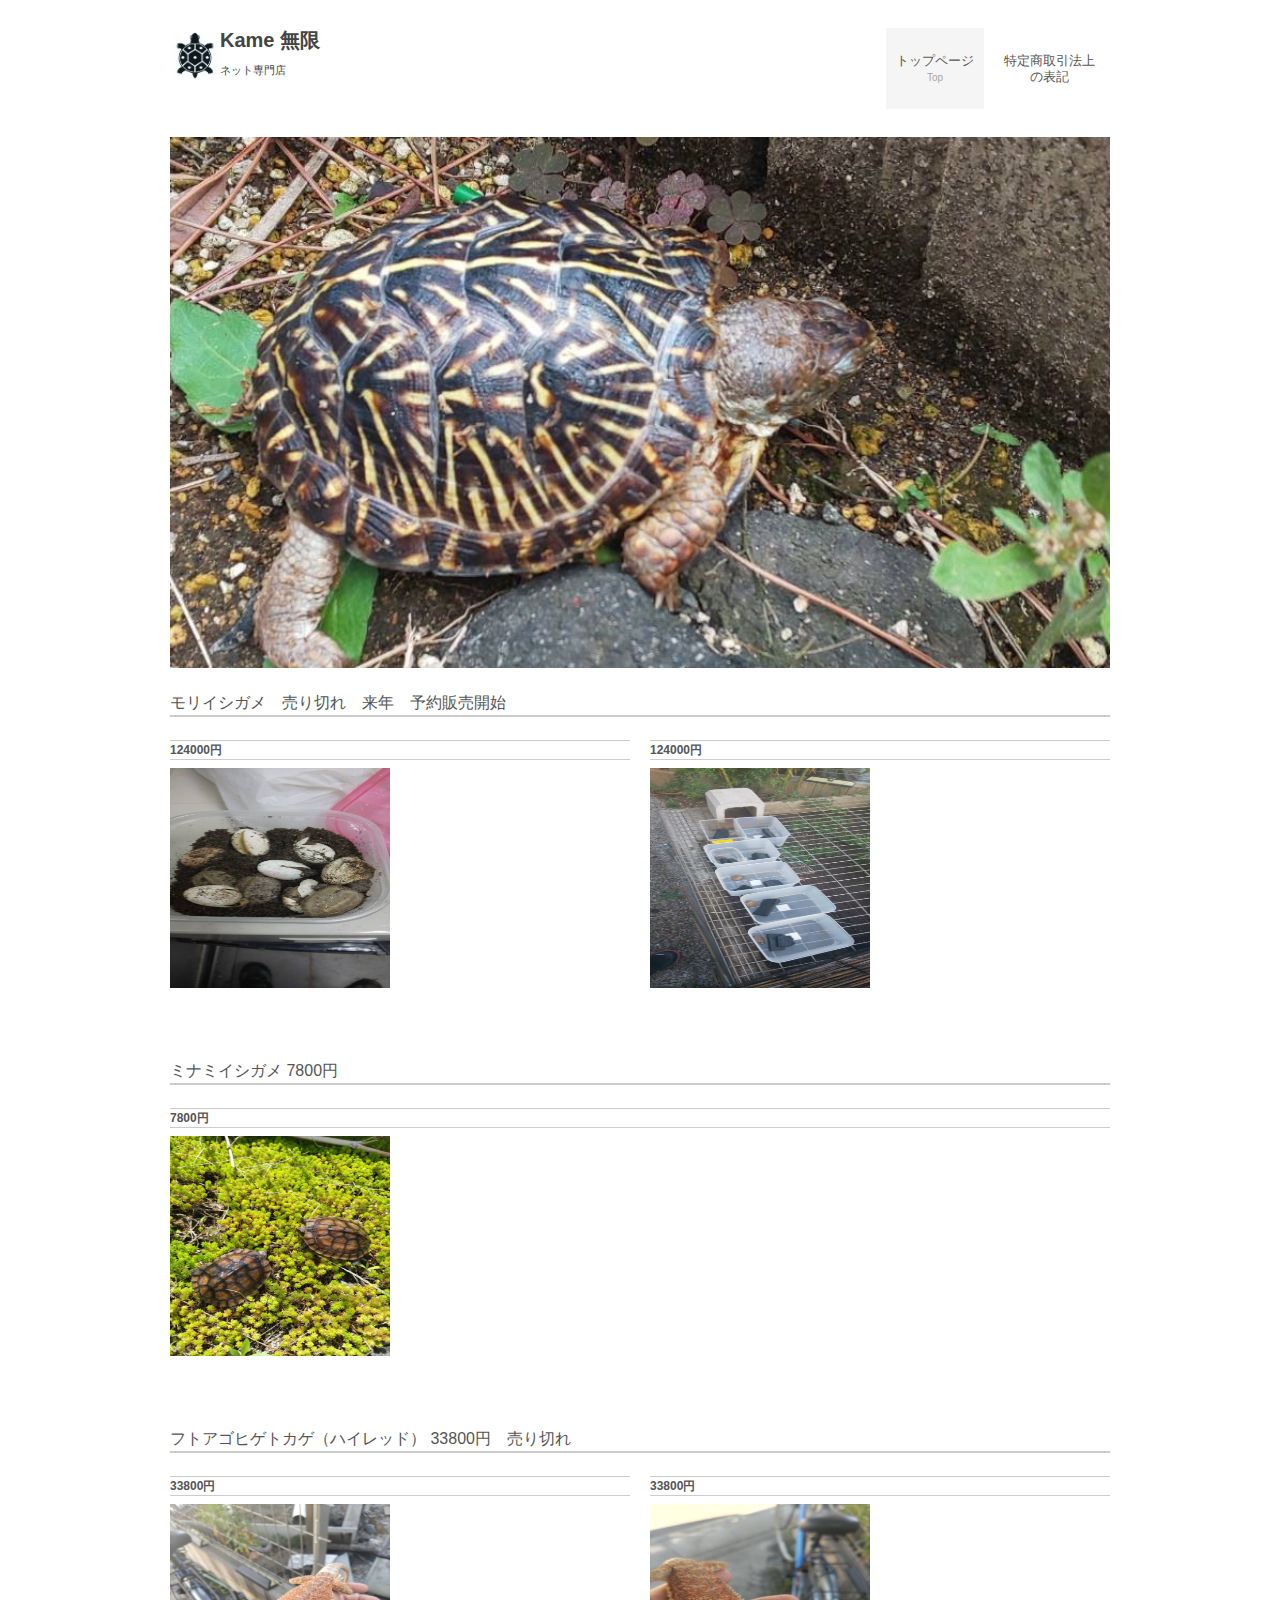
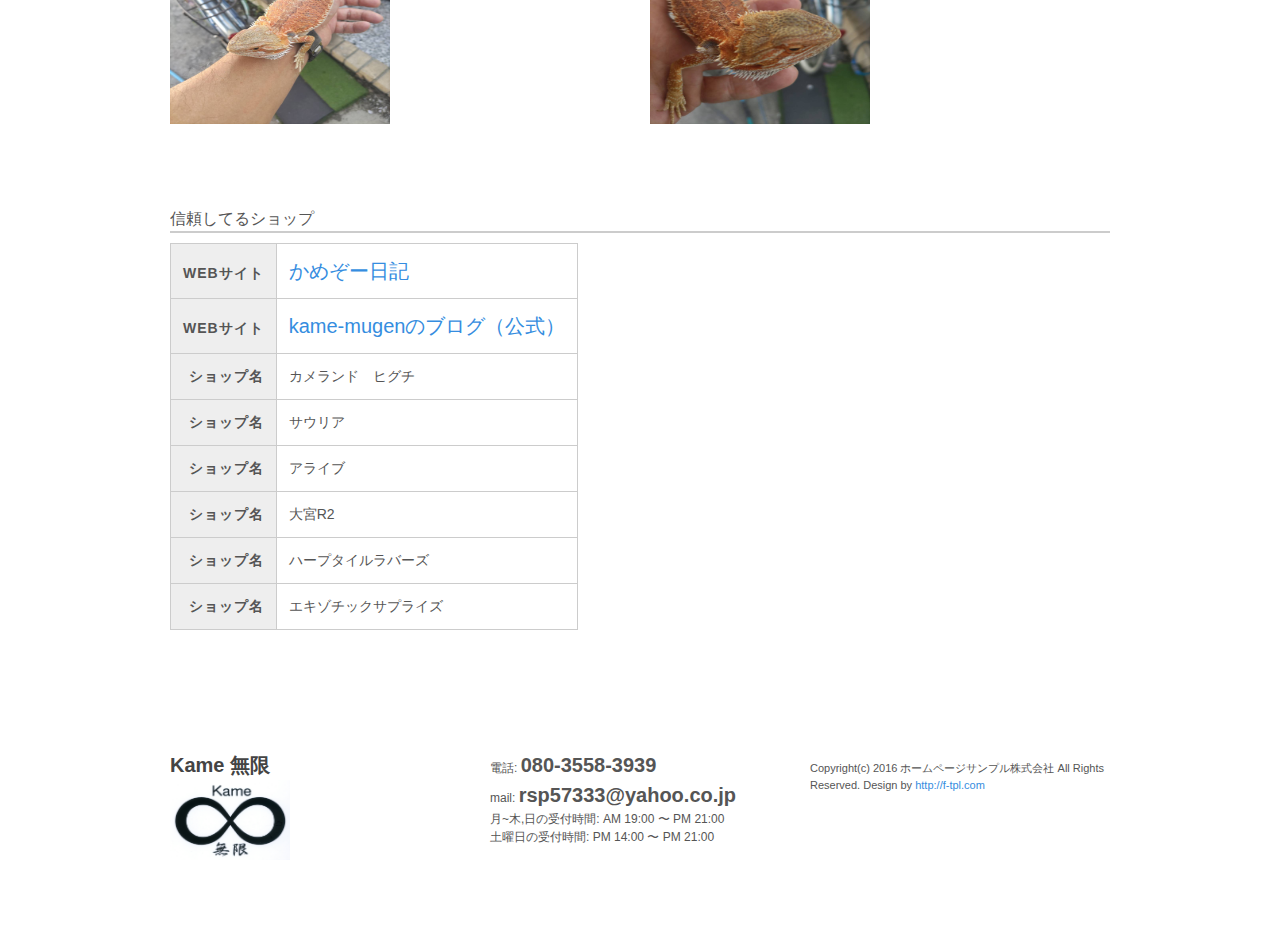
==== commit 7cc421d1: "fix" ====
--- a/index.html
+++ b/index.html
@@ -61,7 +61,7 @@
 	<div id="wrapper">
 
 		<section id="main">
-			<h3 class="heading">モリイシガメ　売り切れ　来年予約販売開始</h3>
+			<h3 class="heading">モリイシガメ　売り切れ　来年　予約販売開始</h3>
 
 
 			<section class="gridWrapper">
@@ -92,7 +92,7 @@
 			</section>
 
 			<br>
-			<h3 class="heading">フトアゴヒゲトカゲ（ハイレッド） 33800円　売り切れ　来年予約販売開始</h3>
+			<h3 class="heading">フトアゴヒゲトカゲ（ハイレッド） 33800円　売り切れ</h3>
 			<section class="gridWrapper">
 				<article class="grid">
 					<div class="box">
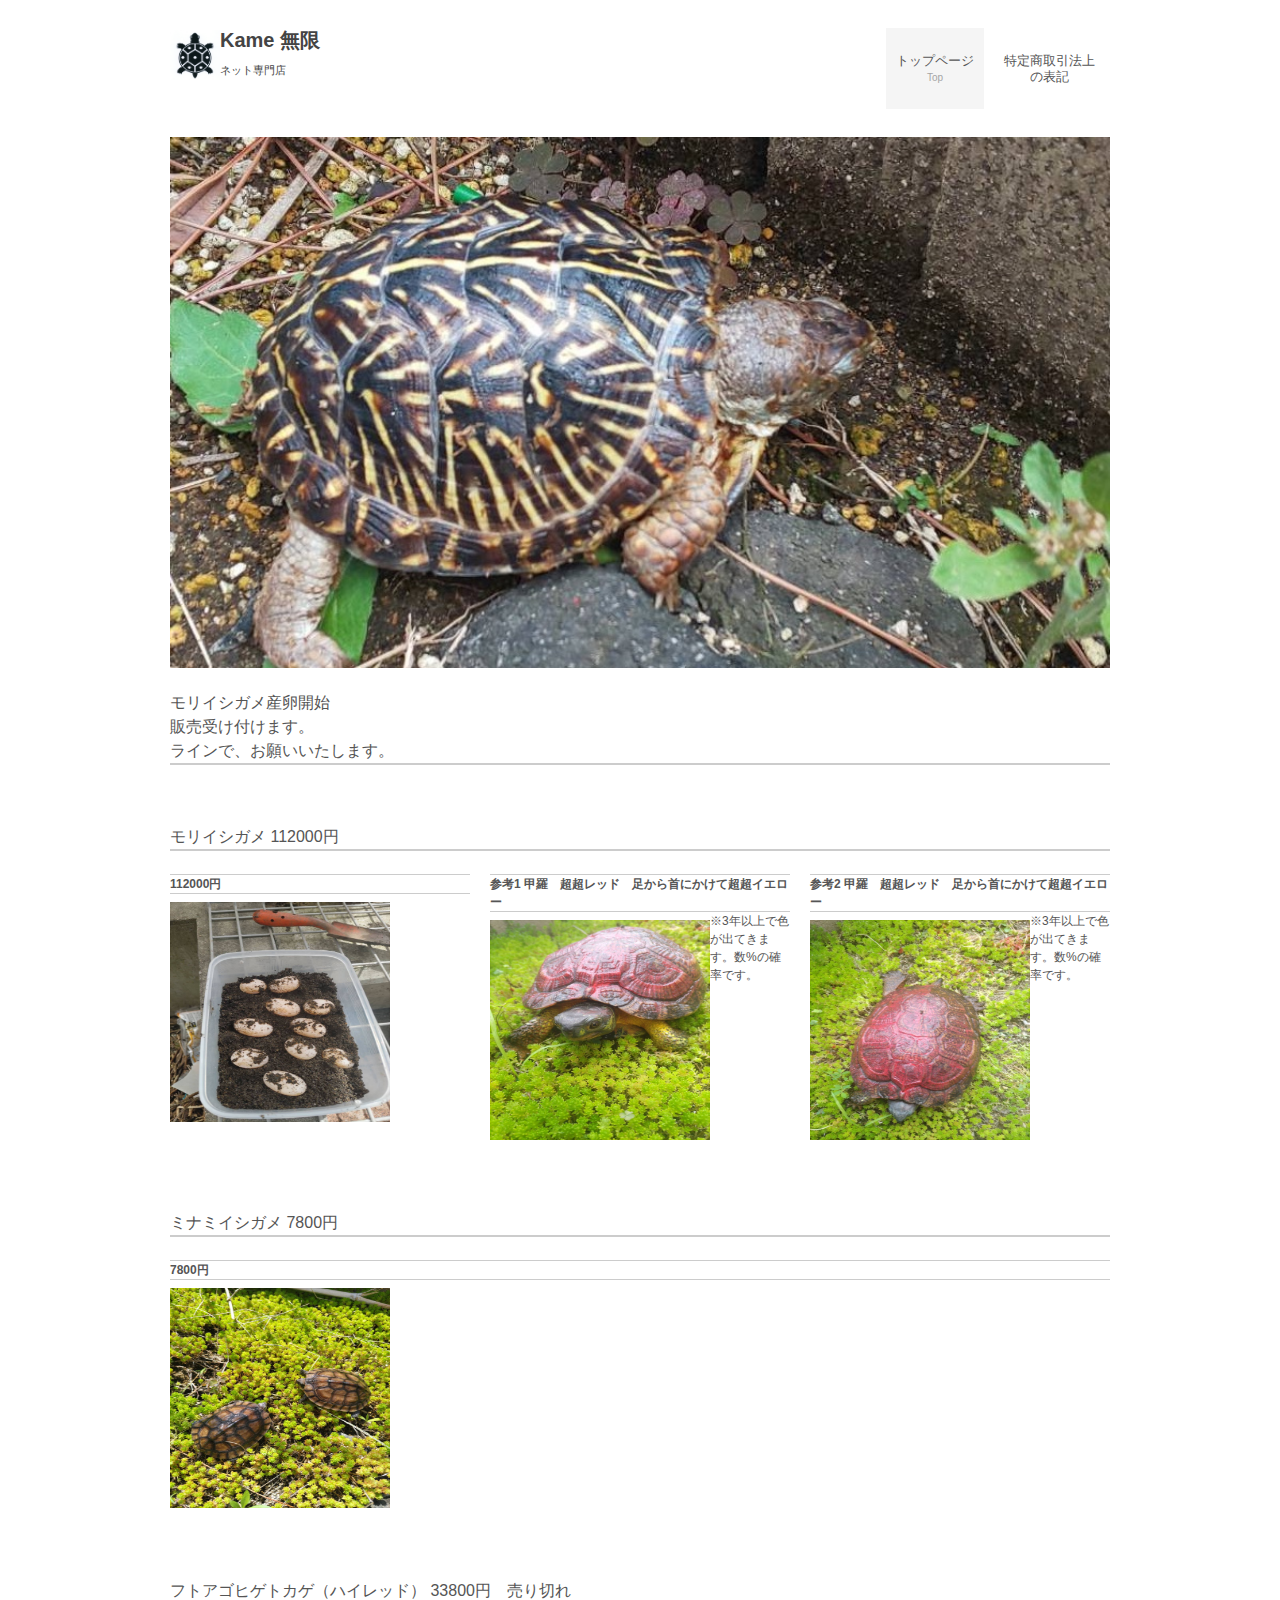
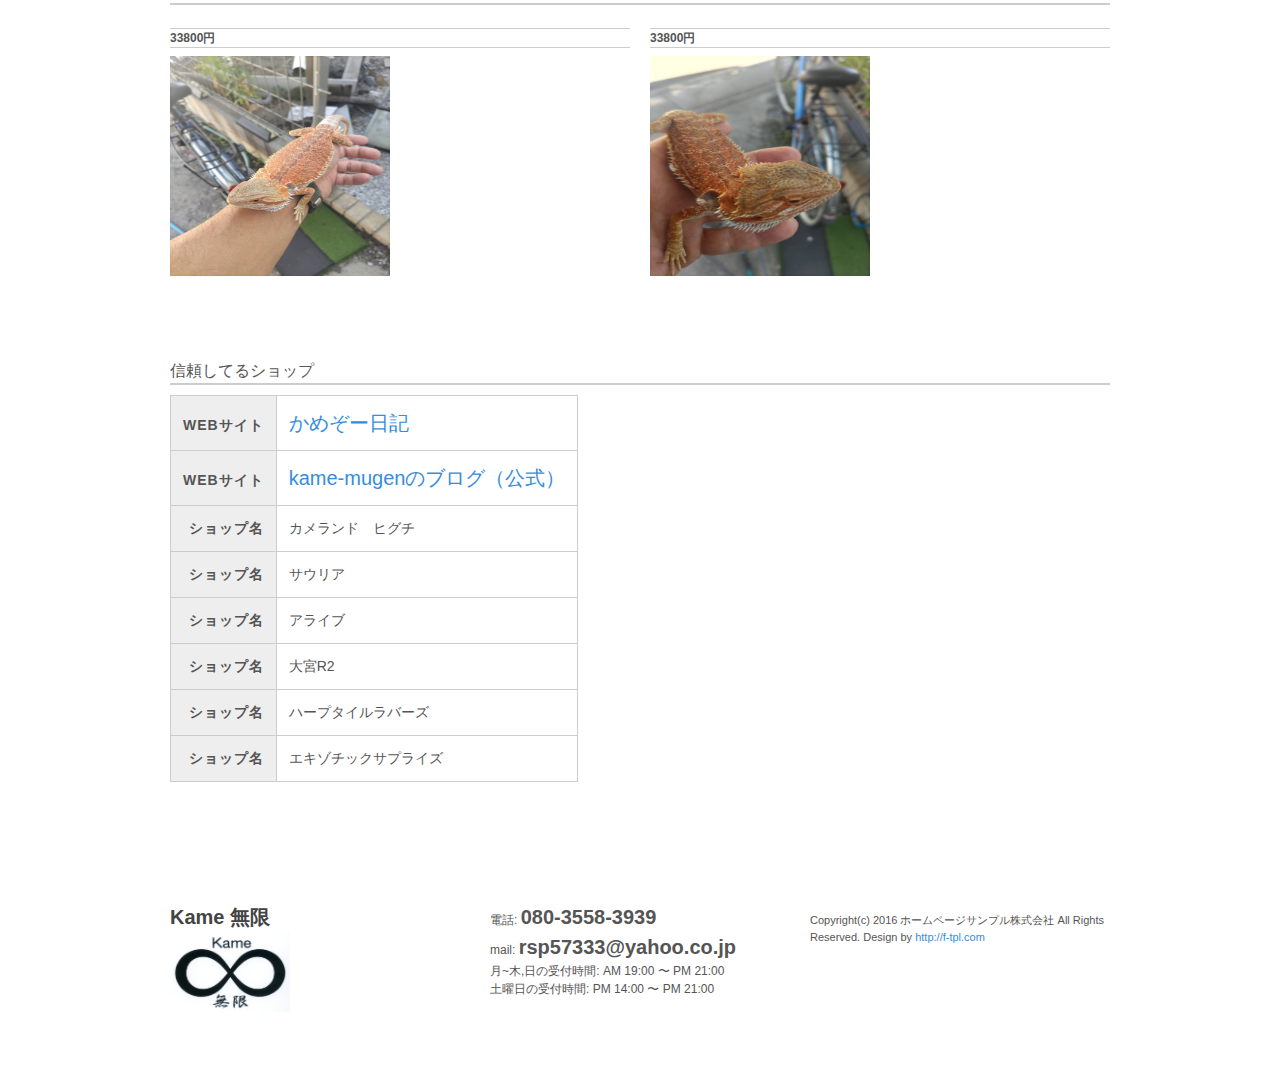
==== commit 9920363f: "fix" ====
--- a/index.html
+++ b/index.html
@@ -60,23 +60,36 @@
 	</div>
 	<div id="wrapper">
 
+		<h3 class="heading">モリイシガメ産卵開始<br>販売受け付けます。<br>ラインで、お願いいたします。</h3>
+
+		<br>
+		<br>
+		<br>
 		<section id="main">
-			<h3 class="heading">モリイシガメ　売り切れ　来年　予約販売開始</h3>
+			<h3 class="heading">モリイシガメ 112000円</h3>
 
 
 			<section class="gridWrapper">
 				<article class="grid">
 					<div class="box">
-						<h3>124000円</h3>
-						<p class="img"><img width="220" height="220" src="images/9672.jpg" alt="" /></p>
+						<h3>112000円</h3>
+						<p class="img"><img width="220" height="220" src="images/20240616_01.jpg" alt="" /></p>
 						<!-- <p>ホームページサンプル株式取り組み ホームページサンプル株式会社と自然との調和を目指。 &#8230;</p>
 						<p class="readmore"><a href="sample.html">詳細を確認する</a></p> -->
 					</div>
 				</article>
 				<article class="grid">
 					<div class="box">
-						<h3>124000円</h3>
-						<p class="img"><img width="220" height="220" src="images/9673.jpg" alt="" /></p>
+						<h3>参考1 甲羅　超超レッド　足から首にかけて超超イエロー</h3>
+						<p class="img"><img width="220" height="220" src="images/20240616_03.jpg" alt="" /></p>
+						<div>※3年以上で色が出てきます。数%の確率です。</div>
+					</div>
+				</article>
+				<article class="grid">
+					<div class="box">
+						<h3>参考2 甲羅　超超レッド　足から首にかけて超超イエロー</h3>
+						<p class="img"><img width="220" height="220" src="images/20240616_02.jpg" alt="" /></p>
+						<div>※3年以上で色が出てきます。数%の確率です。</div>
 					</div>
 				</article>
 			</section>
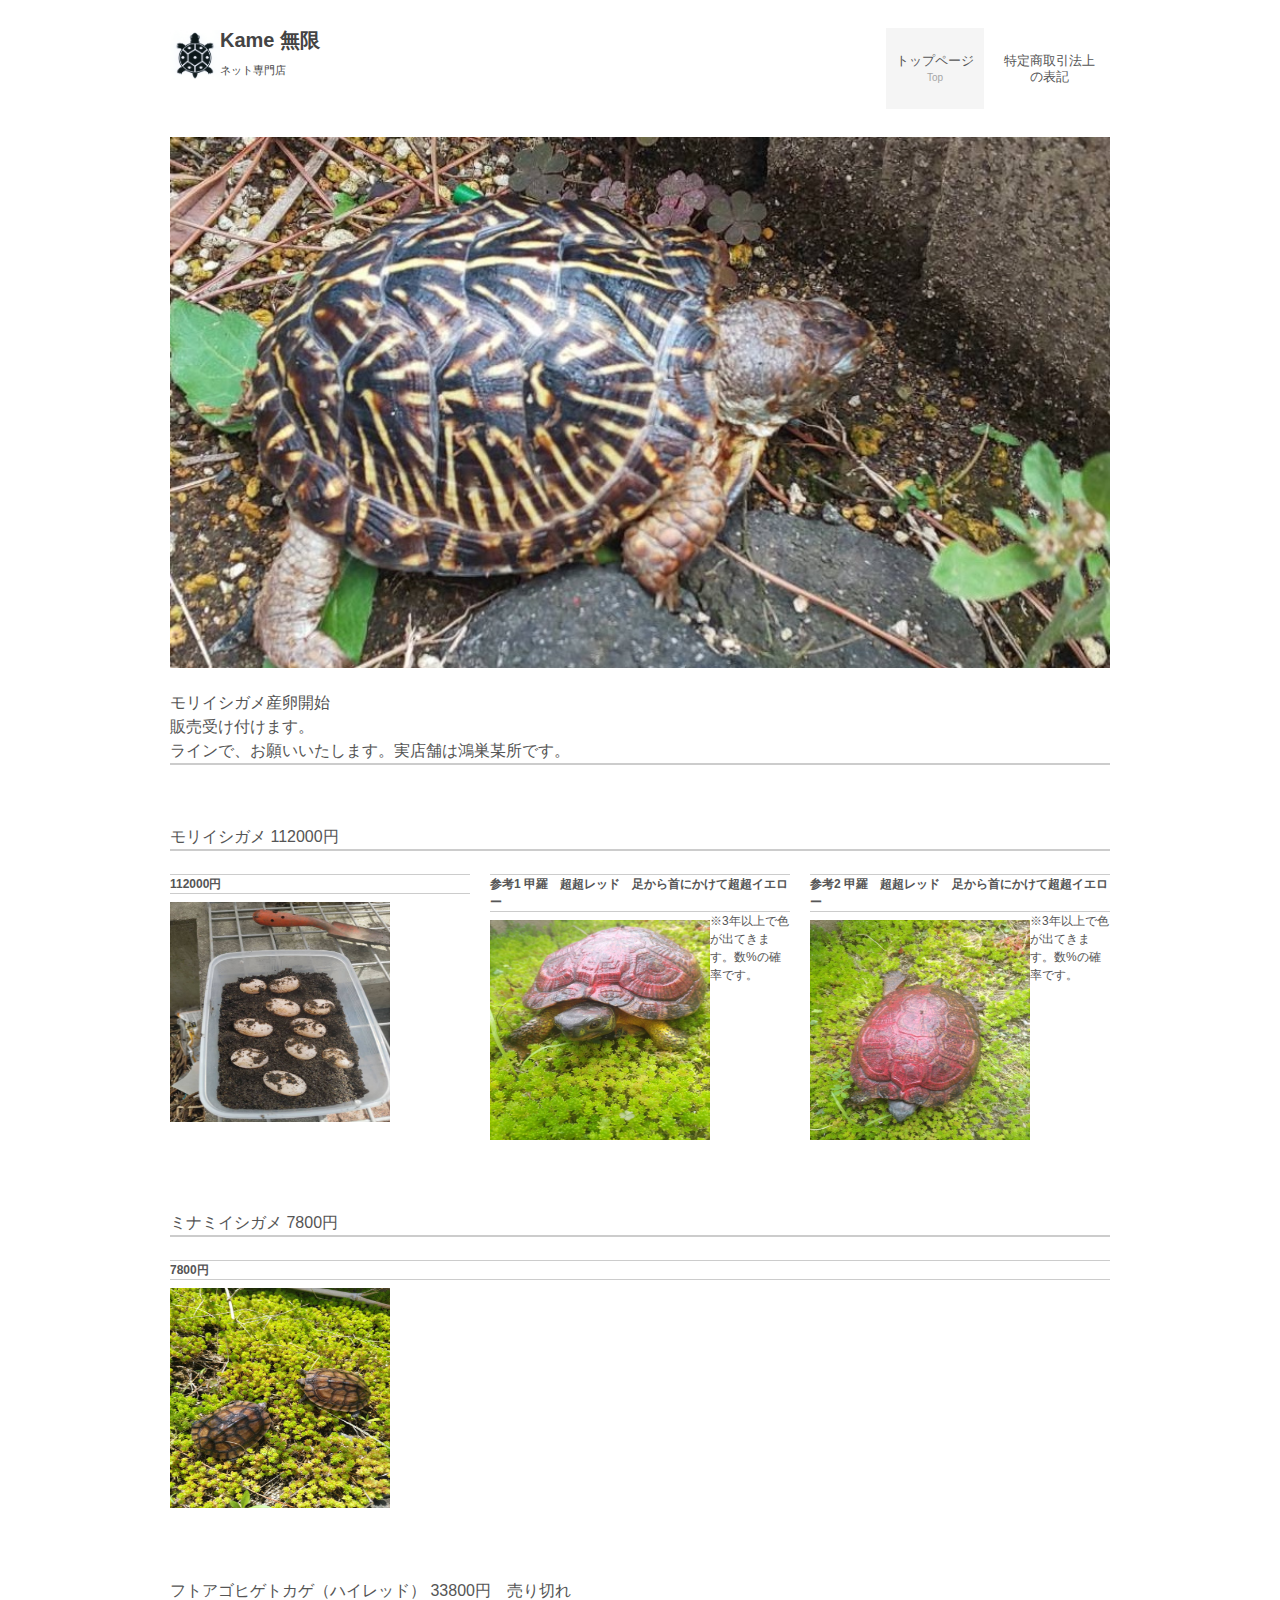
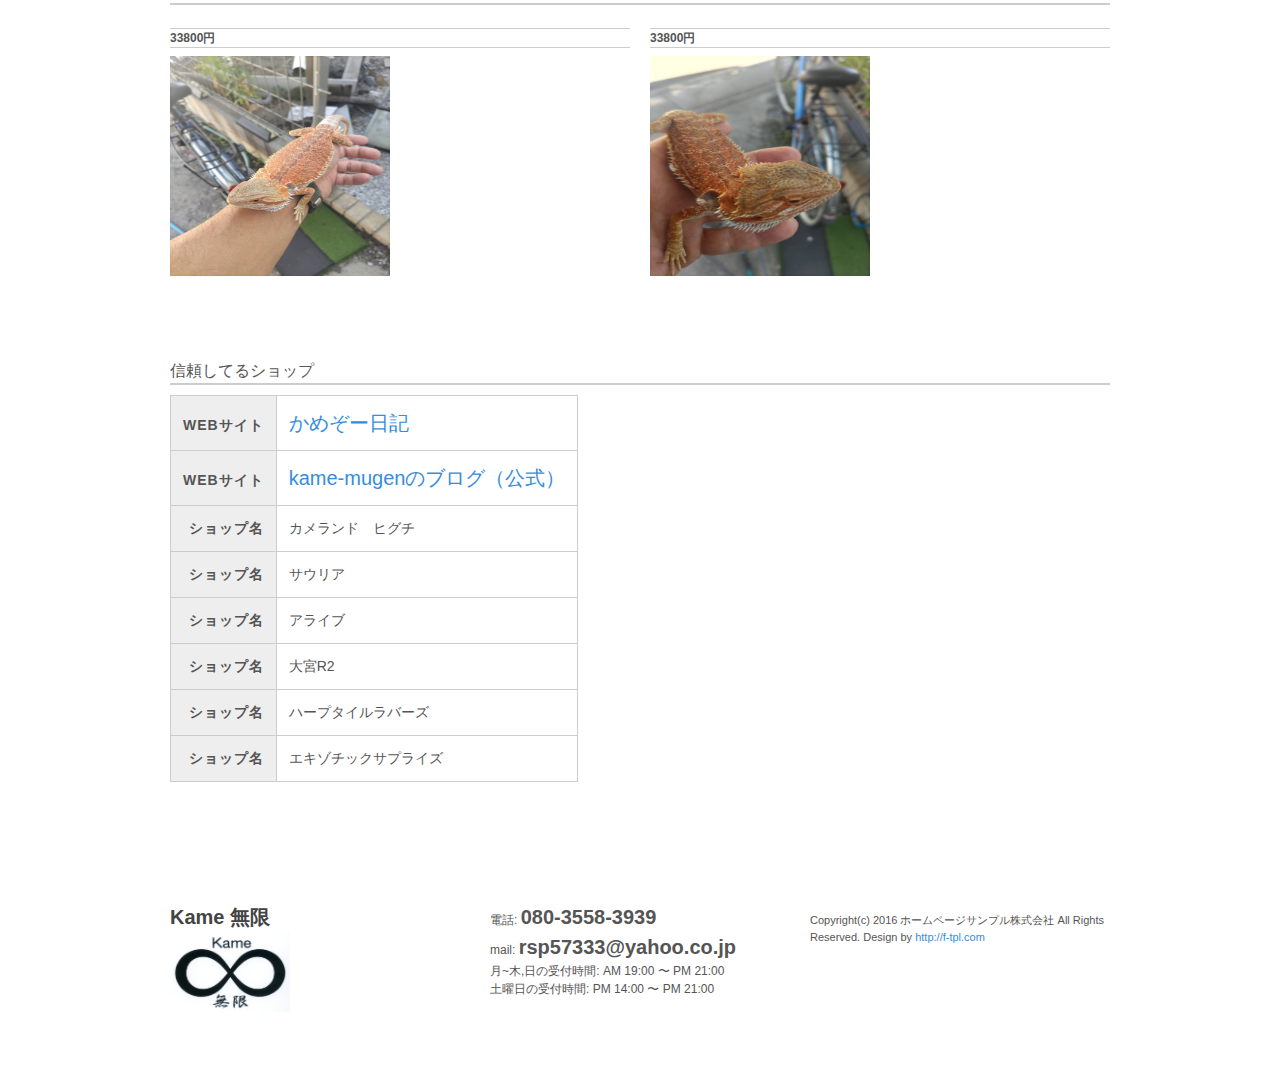
==== commit 5e19744c: "fix" ====
--- a/index.html
+++ b/index.html
@@ -60,7 +60,7 @@
 	</div>
 	<div id="wrapper">
 
-		<h3 class="heading">モリイシガメ産卵開始<br>販売受け付けます。<br>ラインで、お願いいたします。</h3>
+		<h3 class="heading">モリイシガメ産卵開始<br>販売受け付けます。<br>ラインで、お願いいたします。実店舗は鴻巣某所です。</h3>
 
 		<br>
 		<br>
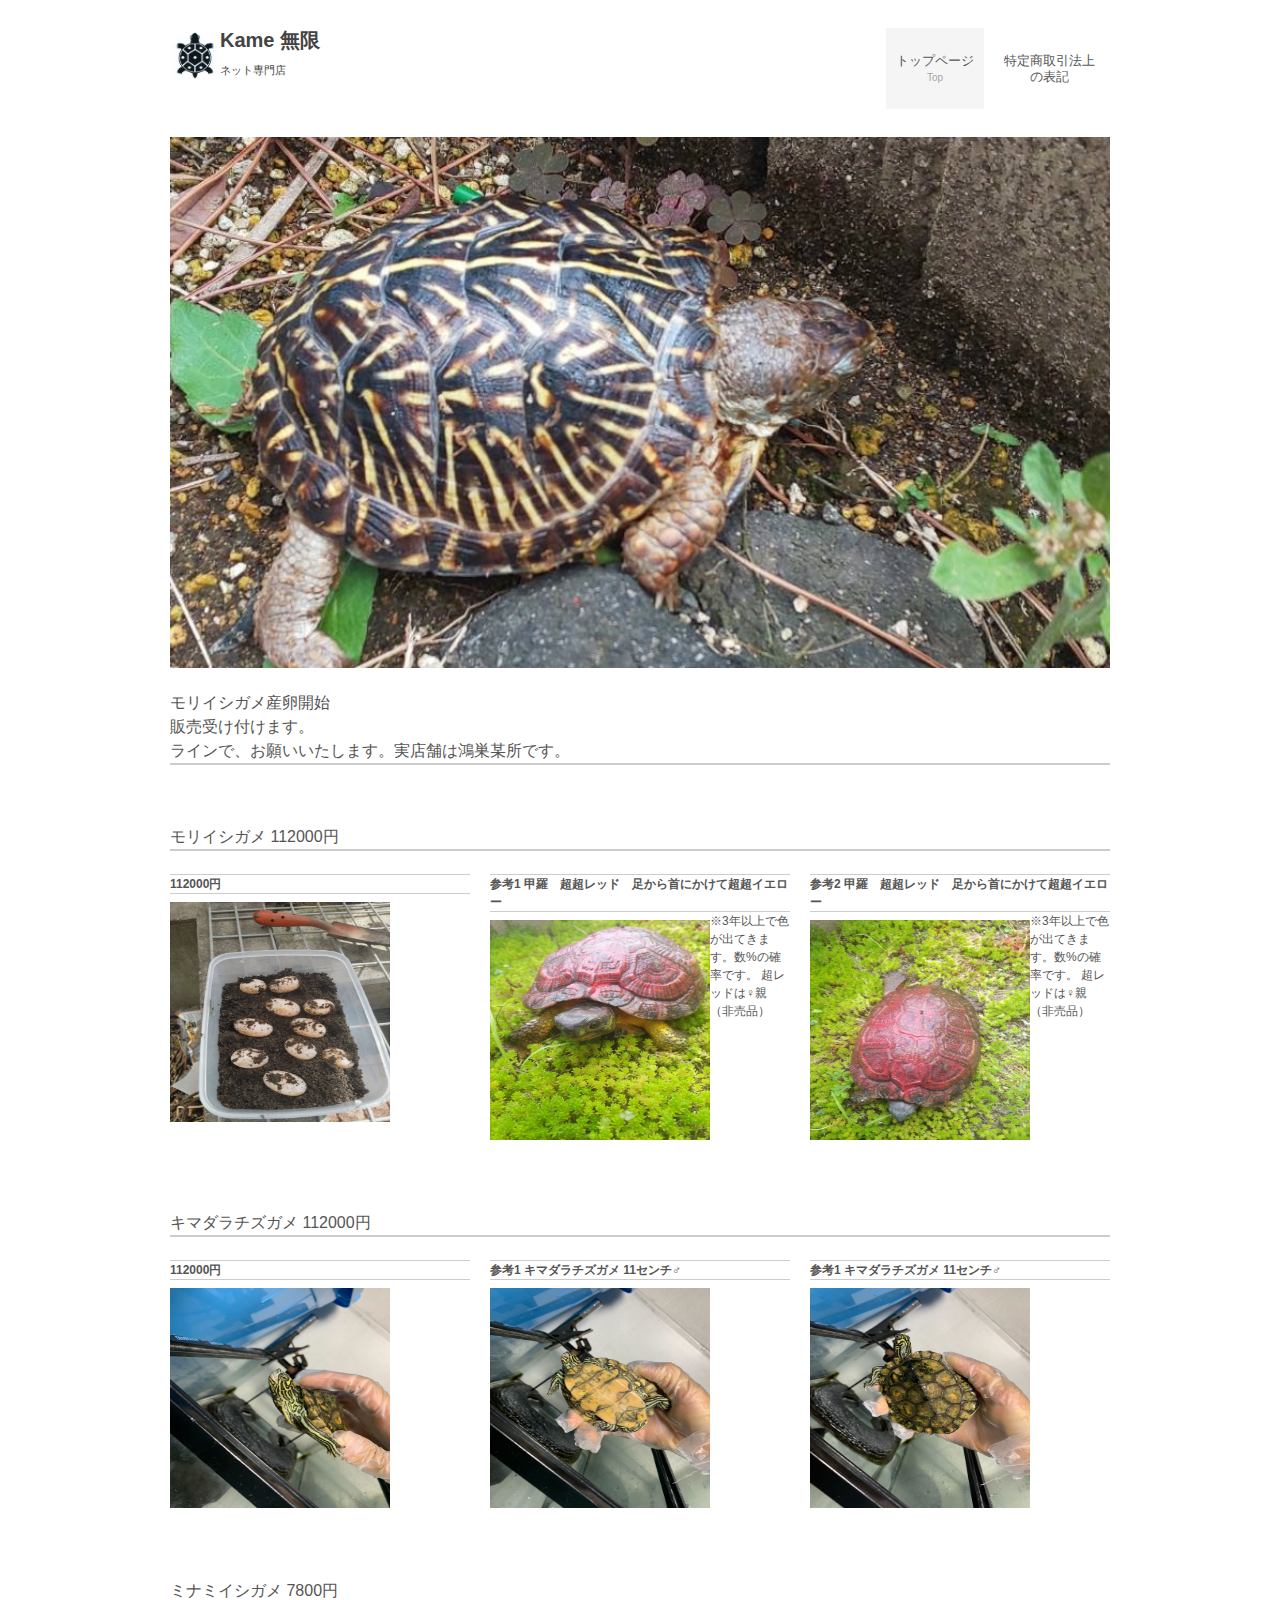
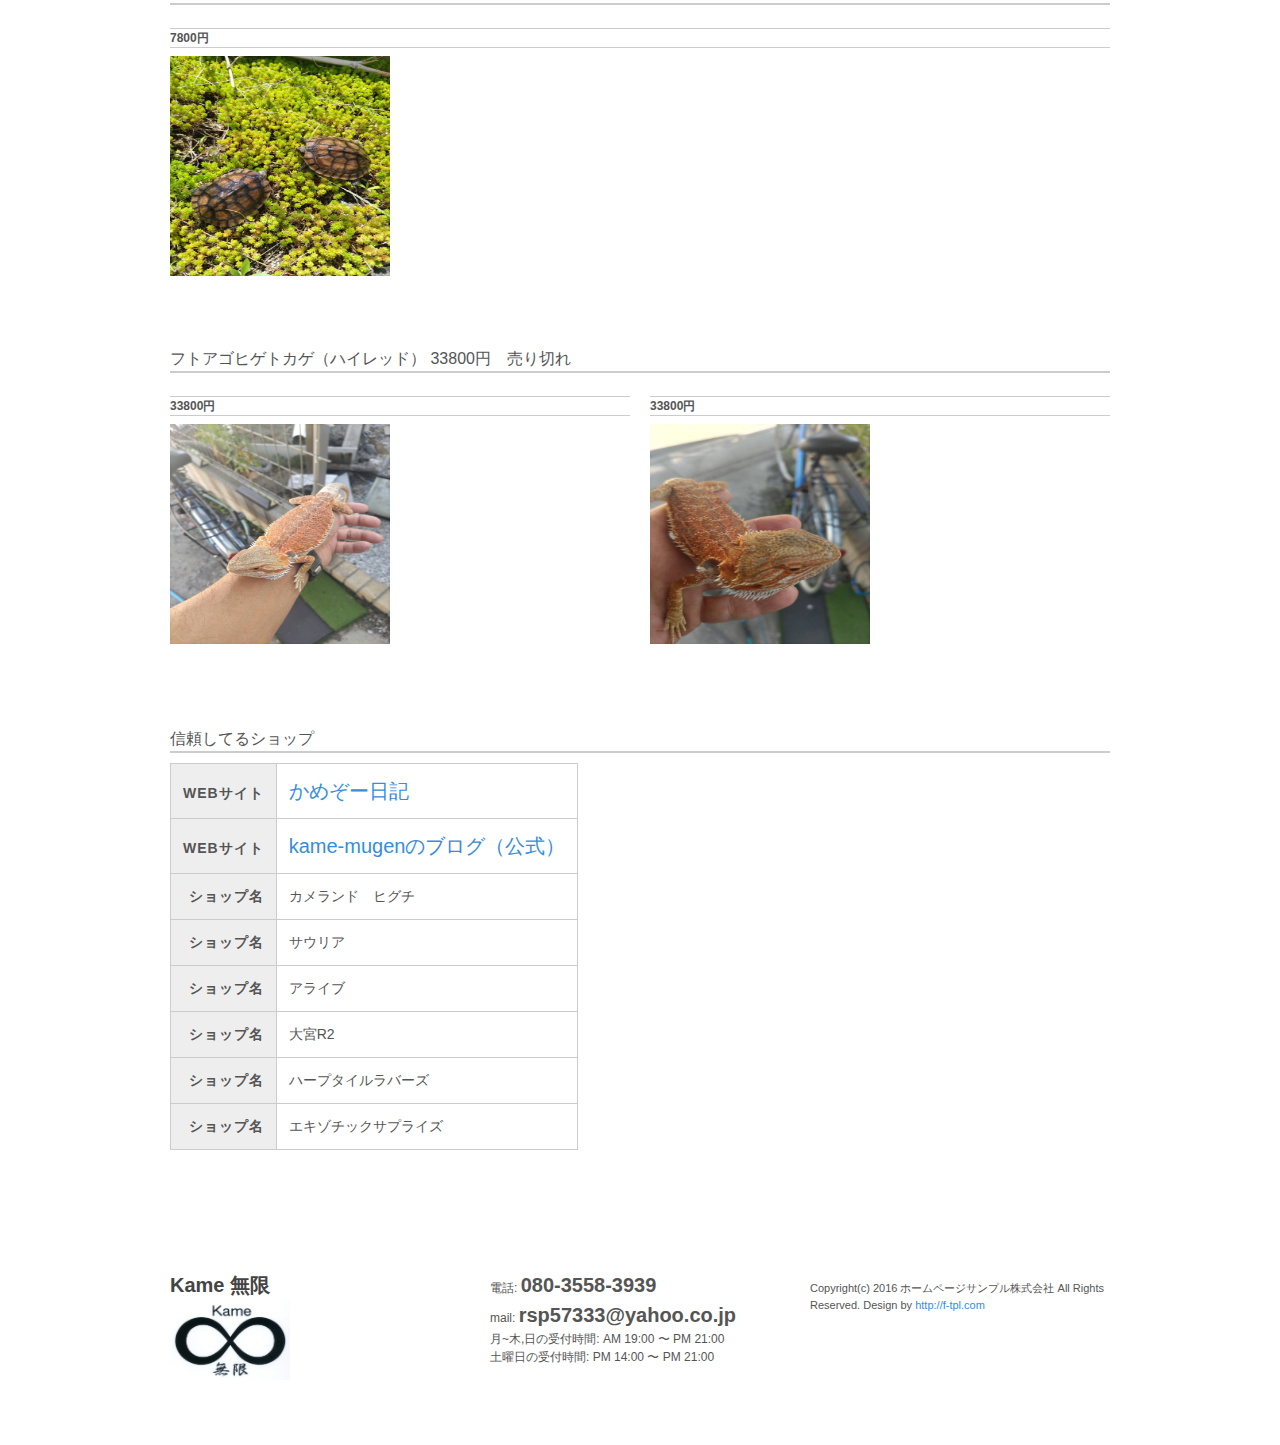
==== commit c327e2c6: "fix" ====
--- a/index.html
+++ b/index.html
@@ -82,18 +82,46 @@
 					<div class="box">
 						<h3>参考1 甲羅　超超レッド　足から首にかけて超超イエロー</h3>
 						<p class="img"><img width="220" height="220" src="images/20240616_03.jpg" alt="" /></p>
-						<div>※3年以上で色が出てきます。数%の確率です。</div>
+						<div>※3年以上で色が出てきます。数%の確率です。 超レッドは♀親（非売品）</div>
 					</div>
 				</article>
 				<article class="grid">
 					<div class="box">
 						<h3>参考2 甲羅　超超レッド　足から首にかけて超超イエロー</h3>
 						<p class="img"><img width="220" height="220" src="images/20240616_02.jpg" alt="" /></p>
-						<div>※3年以上で色が出てきます。数%の確率です。</div>
+						<div>※3年以上で色が出てきます。数%の確率です。 超レッドは♀親（非売品）</div>
 					</div>
 				</article>
 			</section>
 			<br>
+
+			<h3 class="heading">キマダラチズガメ 112000円</h3>
+
+
+			<section class="gridWrapper">
+				<article class="grid">
+					<div class="box">
+						<h3>112000円</h3>
+						<p class="img"><img width="220" height="220" src="images/20240622_01.jpg" alt="" /></p>
+						<!-- <p>ホームページサンプル株式取り組み ホームページサンプル株式会社と自然との調和を目指。 &#8230;</p>
+						<p class="readmore"><a href="sample.html">詳細を確認する</a></p> -->
+					</div>
+				</article>
+				<article class="grid">
+					<div class="box">
+						<h3>参考1 キマダラチズガメ 11センチ♂</h3>
+						<p class="img"><img width="220" height="220" src="images/20240622_02.jpg" alt="" /></p>
+					</div>
+				</article>
+				<article class="grid">
+					<div class="box">
+						<h3>参考1 キマダラチズガメ 11センチ♂</h3>
+						<p class="img"><img width="220" height="220" src="images/20240622_03.jpg" alt="" /></p>
+					</div>
+				</article>
+			</section>
+			<br>
+
 			<h3 class="heading">ミナミイシガメ 7800円</h3>
 			<section class="gridWrapper">
 				<article class="grid">
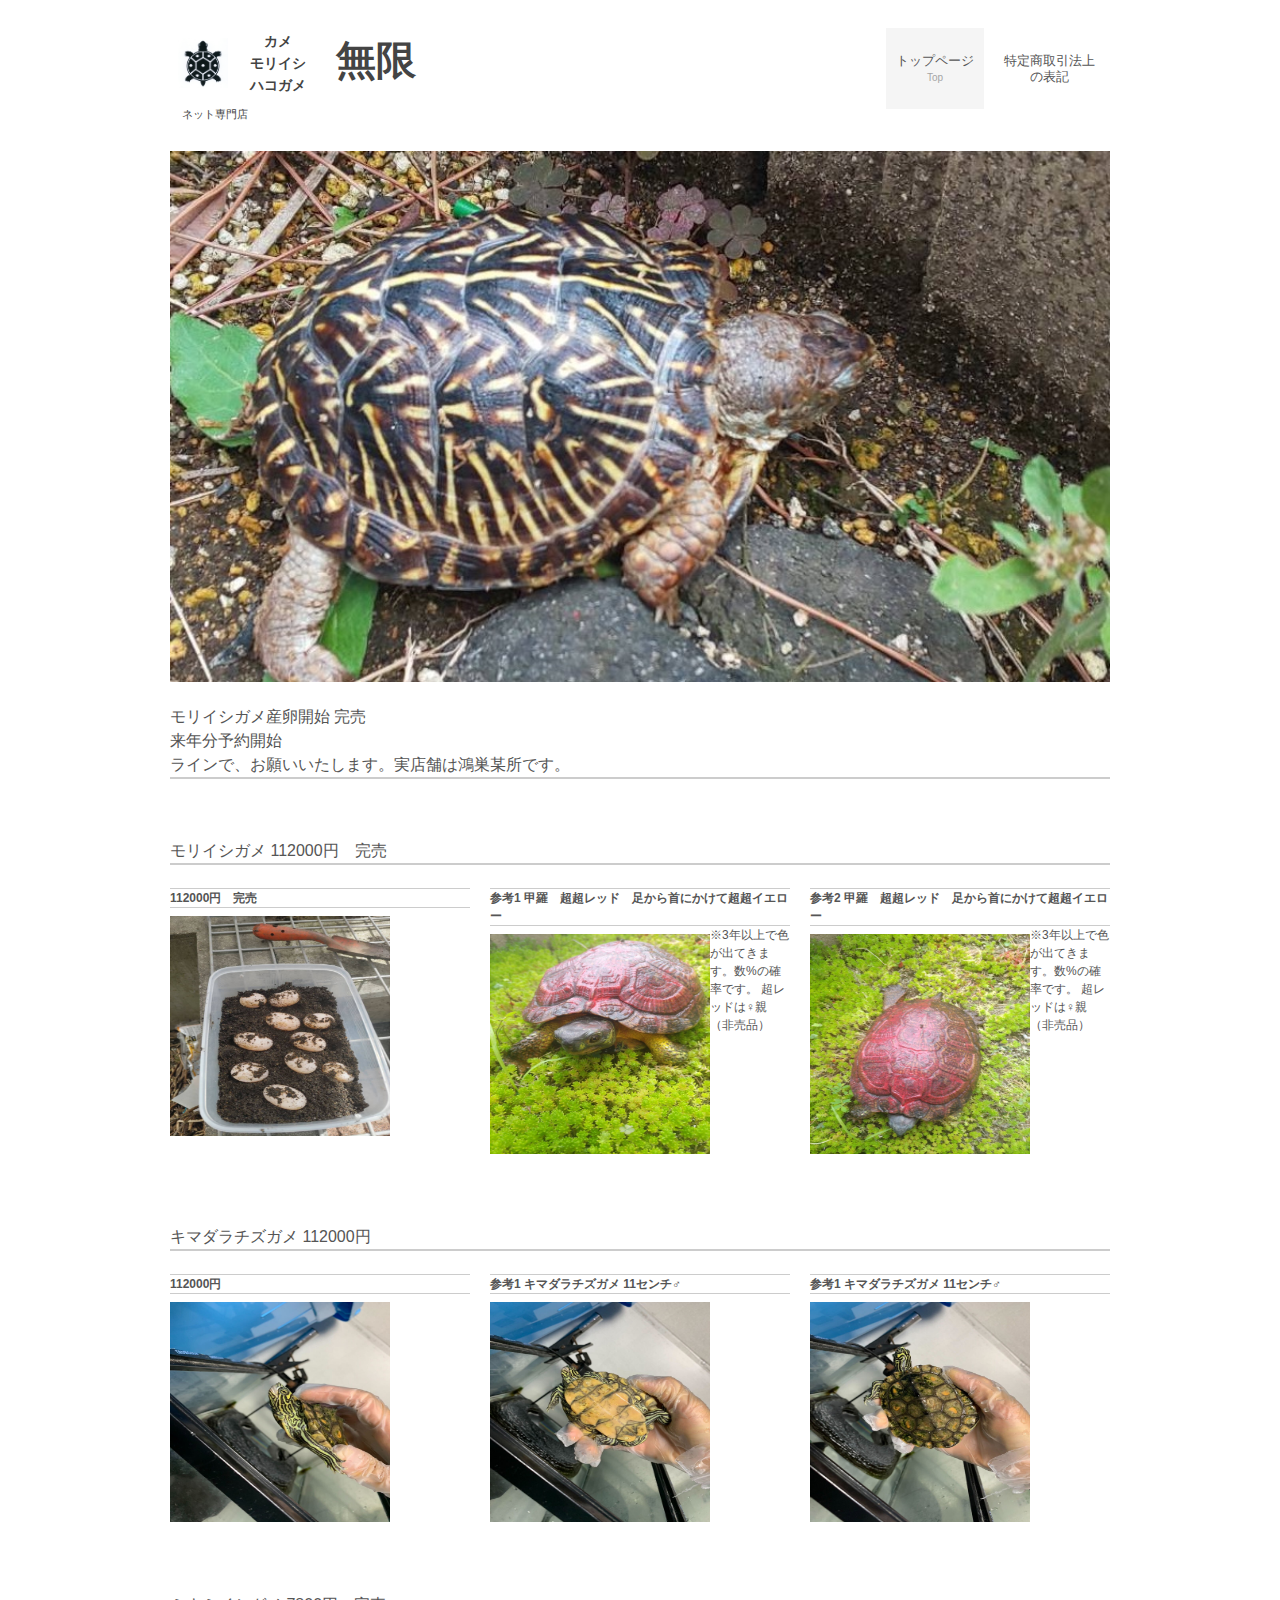
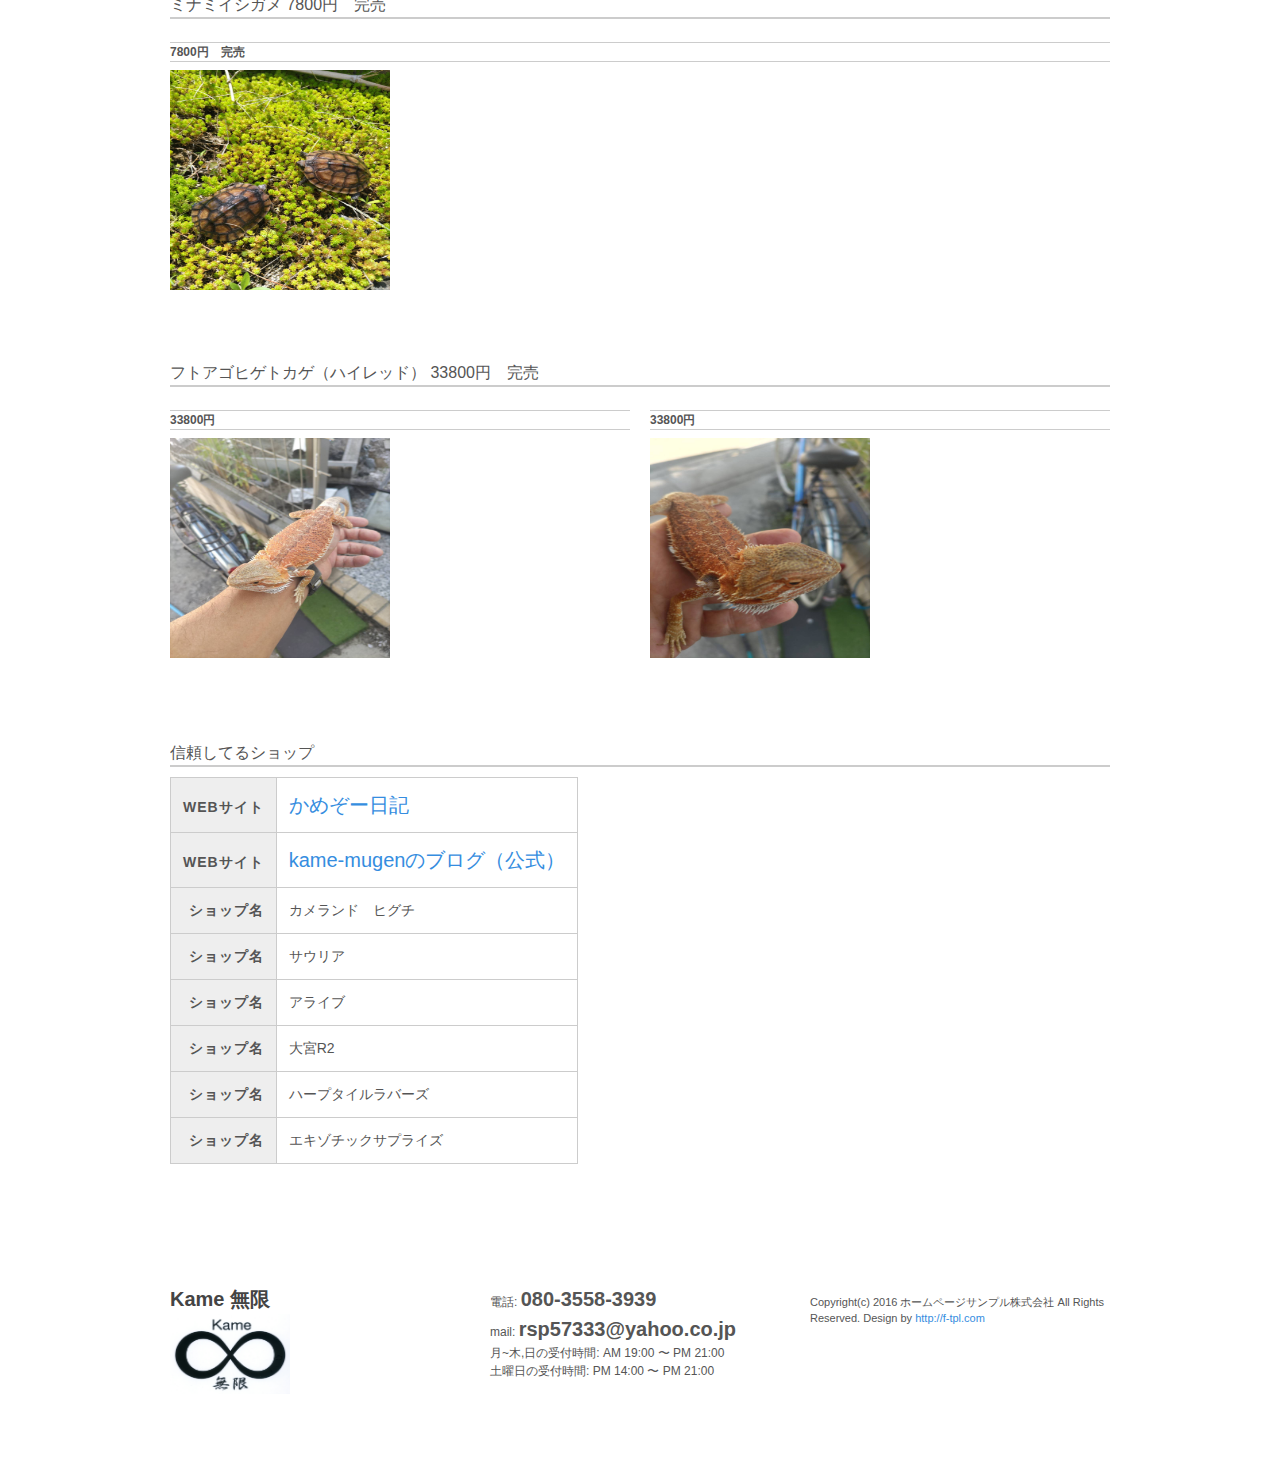
==== commit c1df3853: "fix" ====
--- a/index.html
+++ b/index.html
@@ -22,9 +22,22 @@
 	<header id="header" role="banner">
 		<div class="inner">
 			<div class="logo">
-				<a href="index.html" title="Kame無限" rel="home">Kame 無限</a>
-				<img width="50" height="50" src="images/logo/mugen_kame03.jpg" alt=""/>
-				<h1>ネット専門店</h1>
+				<a href="index.html" title="Kame無限" rel="home">
+					<div style="display: flex; white-space: nowrap;">
+						<div style="display: flex; width:60px; padding:8px">
+							<img width="50" height="50" src="images/logo/mugen_kame03.jpg" alt=""/>
+						</div>
+						<!-- 1列目 -->
+						<div style="display: flex; flex-direction: column; ">
+						  <div style="padding: 4px; font-size:14px; text-align:center;">カメ</div>
+						  <div style="padding: 4px; font-size:14px">モリイシ</div>
+						  <div style="padding: 4px; font-size:14px">ハコガメ</div>
+						</div>
+						<!-- 2列目 -->
+						<div style="padding: 10px;  margin-left: 16px; font-size:40px">無限</div>
+					  </div>
+				</a>
+				<h1 style="text-align:left; padding-left:12px">ネット専門店</h1>
 			</div>
 			<nav id="mainNav">
 				<div class="inner">
@@ -60,19 +73,19 @@
 	</div>
 	<div id="wrapper">
 
-		<h3 class="heading">モリイシガメ産卵開始<br>販売受け付けます。<br>ラインで、お願いいたします。実店舗は鴻巣某所です。</h3>
+		<h3 class="heading">モリイシガメ産卵開始 完売<br>来年分予約開始<br>ラインで、お願いいたします。実店舗は鴻巣某所です。</h3>
 
 		<br>
 		<br>
 		<br>
 		<section id="main">
-			<h3 class="heading">モリイシガメ 112000円</h3>
-
-
-			<section class="gridWrapper">
-				<article class="grid">
-					<div class="box">
-						<h3>112000円</h3>
+			<h3 class="heading">モリイシガメ 112000円　完売</h3>
+
+
+			<section class="gridWrapper">
+				<article class="grid">
+					<div class="box">
+						<h3>112000円　完売</h3>
 						<p class="img"><img width="220" height="220" src="images/20240616_01.jpg" alt="" /></p>
 						<!-- <p>ホームページサンプル株式取り組み ホームページサンプル株式会社と自然との調和を目指。 &#8230;</p>
 						<p class="readmore"><a href="sample.html">詳細を確認する</a></p> -->
@@ -122,18 +135,18 @@
 			</section>
 			<br>
 
-			<h3 class="heading">ミナミイシガメ 7800円</h3>
-			<section class="gridWrapper">
-				<article class="grid">
-					<div class="box">
-						<h3>7800円</h3>
+			<h3 class="heading">ミナミイシガメ 7800円　完売</h3>
+			<section class="gridWrapper">
+				<article class="grid">
+					<div class="box">
+						<h3>7800円　完売</h3>
 						<p class="img"><img width="220" height="220" src="images/9768.jpg" alt="" /></p>
 					</div>
 				</article>
 			</section>
 
 			<br>
-			<h3 class="heading">フトアゴヒゲトカゲ（ハイレッド） 33800円　売り切れ</h3>
+			<h3 class="heading">フトアゴヒゲトカゲ（ハイレッド） 33800円　完売</h3>
 			<section class="gridWrapper">
 				<article class="grid">
 					<div class="box">
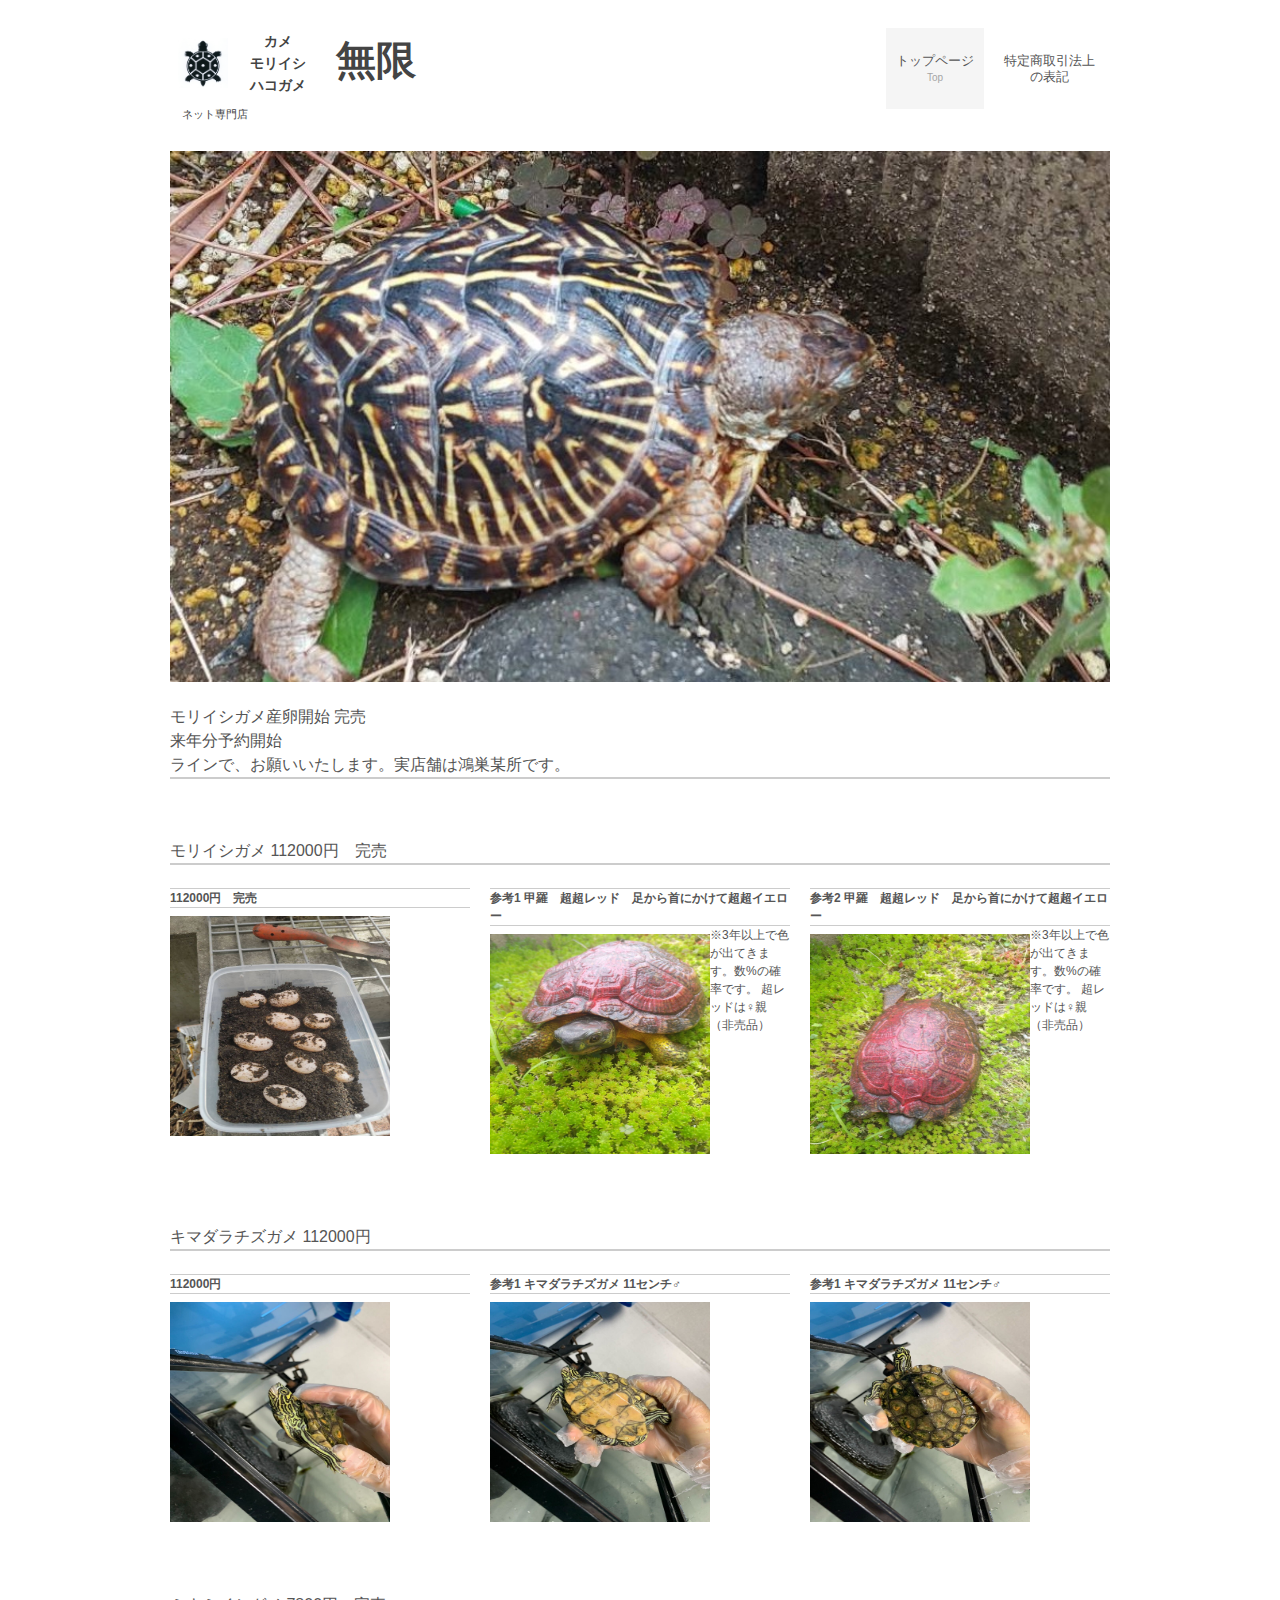
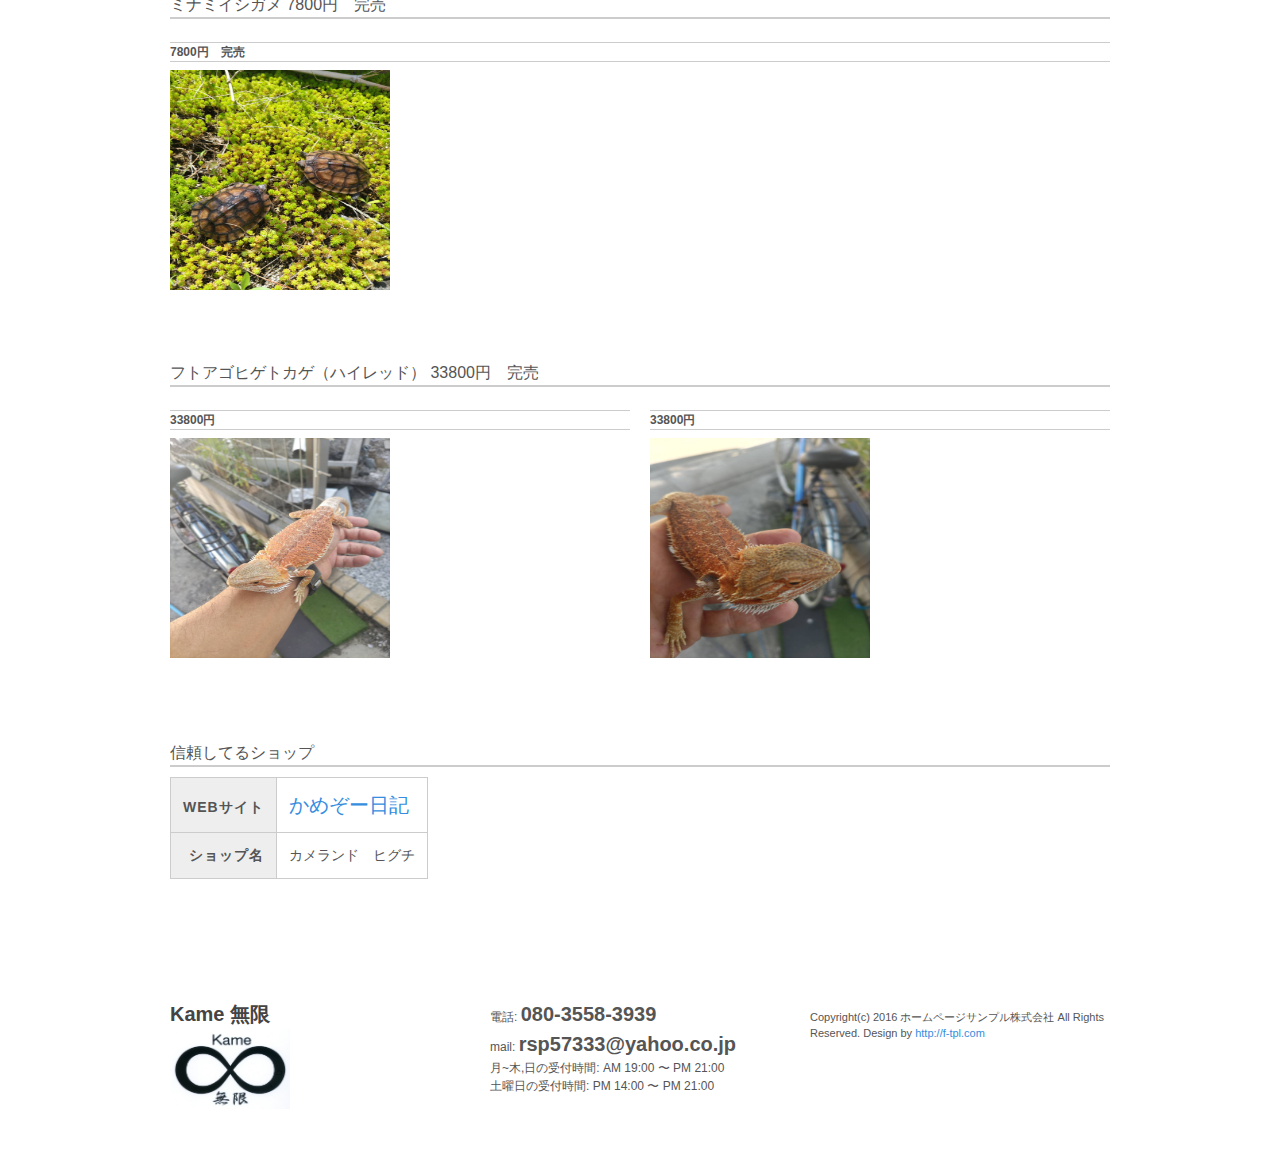
==== commit 976e36a0: "信頼するショップをカメランド樋口とかめぞー日記以外を削除" ====
--- a/index.html
+++ b/index.html
@@ -173,32 +173,8 @@
 							<td><a href="https://kamezo-diary.cocolog-nifty.com"><strong style="font-size: 20px;">かめぞー日記</strong></a></td>
 						</tr>
 						<tr>
-							<th>WEBサイト</th>
-							<td><a href="https://ameblo.jp/kame-mugen/"><strong style="font-size: 20px;">kame-mugenのブログ（公式）</strong></a></td>
-						</tr>
-						<tr>
 							<th>ショップ名</th>
 							<td>カメランド　ヒグチ</td>
-						</tr>
-						<tr>
-							<th>ショップ名</th>
-							<td>サウリア</td>
-						</tr>
-						<tr>
-							<th>ショップ名</th>
-							<td>アライブ</td>
-						</tr>
-						<tr>
-							<th>ショップ名</th>
-							<td>大宮R2</td>
-						</tr>
-						<tr>
-							<th>ショップ名</th>
-							<td>ハープタイルラバーズ</td>
-						</tr>
-						<tr>
-							<th>ショップ名</th>
-							<td>エキゾチックサプライズ</td>
 						</tr>
 					</table>
 				</article>
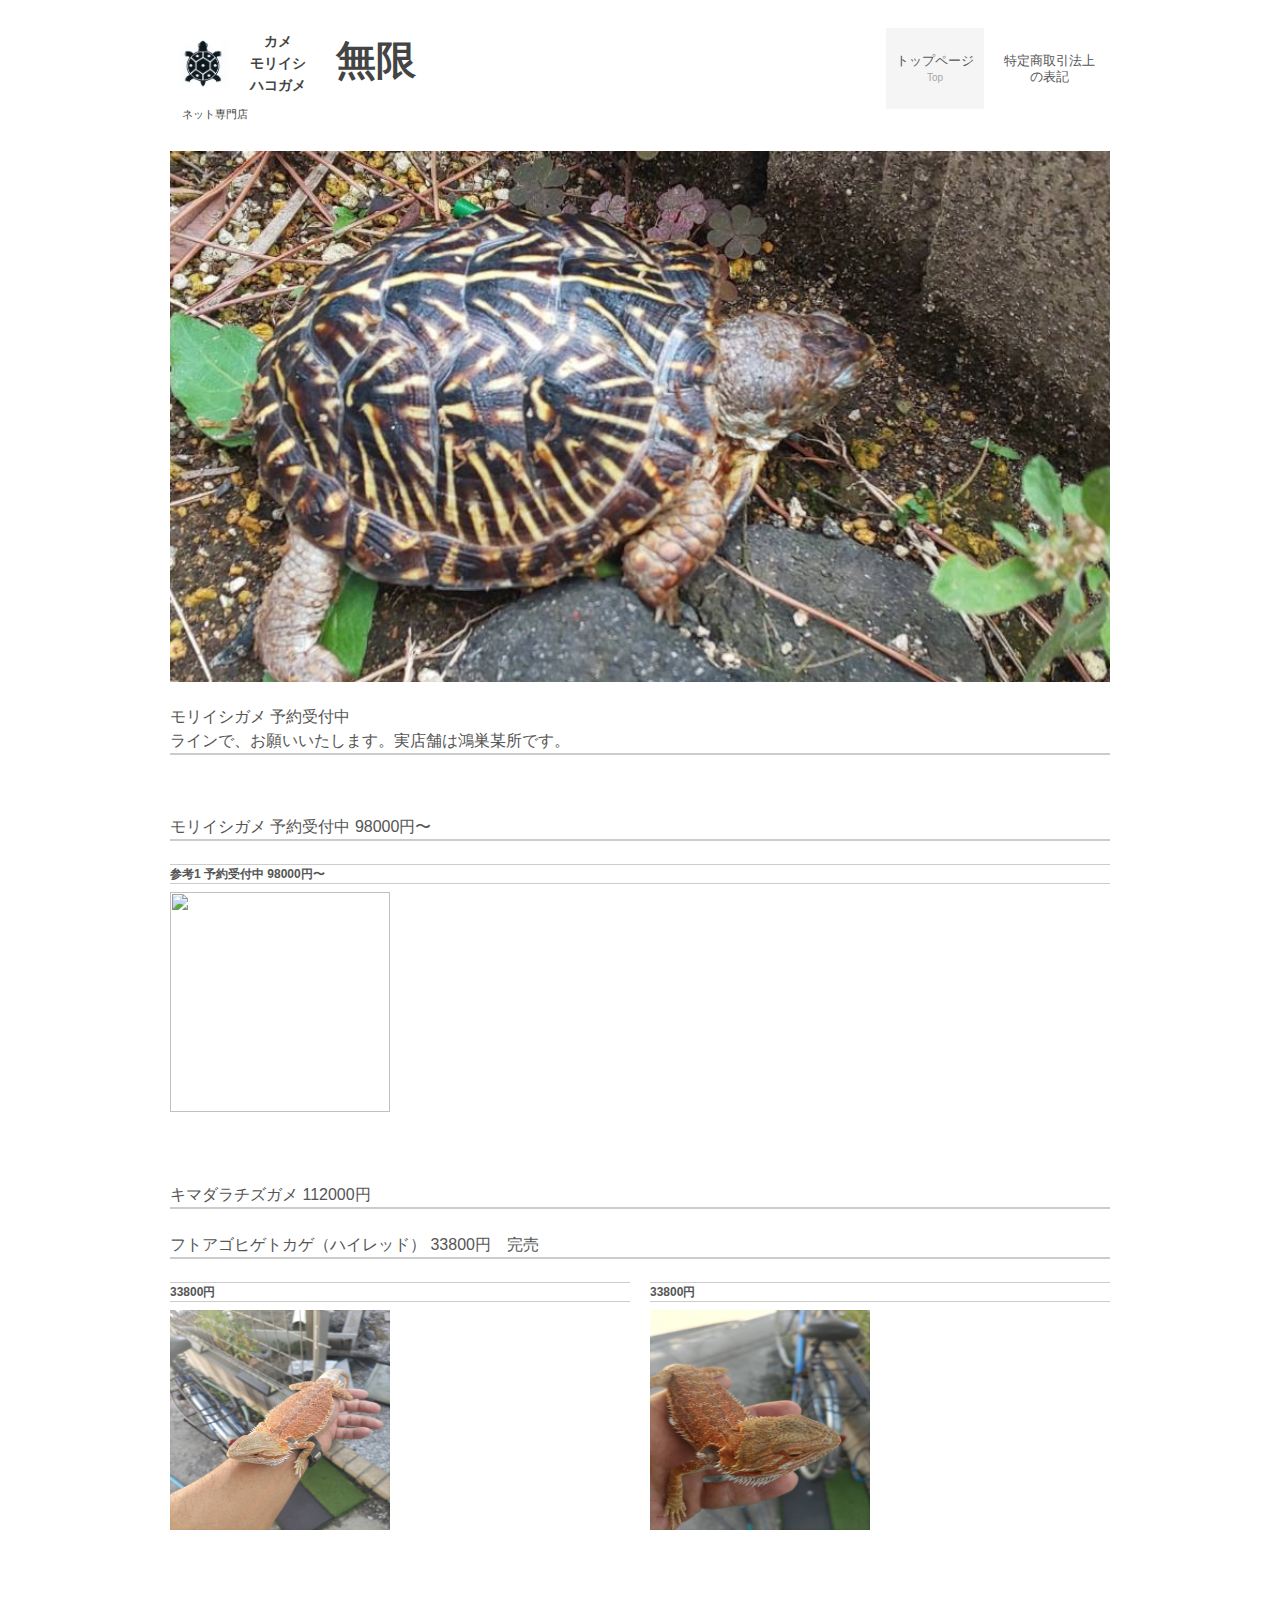
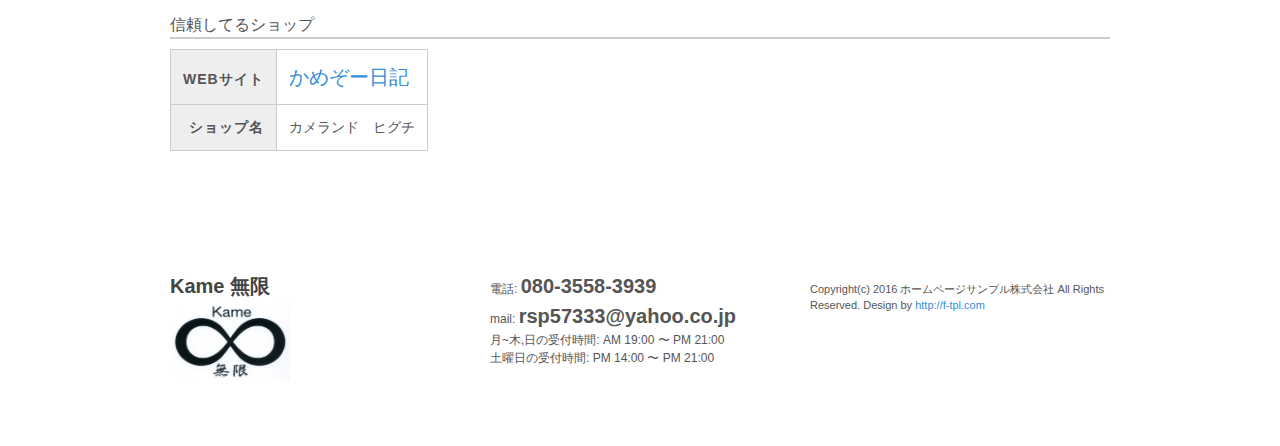
==== commit 90f7f591: "update" ====
--- a/index.html
+++ b/index.html
@@ -73,36 +73,28 @@
 	</div>
 	<div id="wrapper">
 
-		<h3 class="heading">モリイシガメ産卵開始 完売<br>来年分予約開始<br>ラインで、お願いいたします。実店舗は鴻巣某所です。</h3>
+		<h3 class="heading">モリイシガメ 予約受付中<br>ラインで、お願いいたします。実店舗は鴻巣某所です。</h3>
 
 		<br>
 		<br>
 		<br>
 		<section id="main">
-			<h3 class="heading">モリイシガメ 112000円　完売</h3>
+			<h3 class="heading">モリイシガメ 予約受付中 98000円〜</h3>
 
 
 			<section class="gridWrapper">
+				<!-- <article class="grid">
+					<div class="box">
+						<h3>予約受付中 98000円〜</h3>
+						<p class="img"><img width="220" height="220" src="images/20240616_01.jpg" alt="" /></p>
+						<p>ホームページサンプル株式取り組み ホームページサンプル株式会社と自然との調和を目指。 &#8230;</p>
+						<p class="readmore"><a href="sample.html">詳細を確認する</a></p>
+					</div>
+				</article> -->
 				<article class="grid">
 					<div class="box">
-						<h3>112000円　完売</h3>
-						<p class="img"><img width="220" height="220" src="images/20240616_01.jpg" alt="" /></p>
-						<!-- <p>ホームページサンプル株式取り組み ホームページサンプル株式会社と自然との調和を目指。 &#8230;</p>
-						<p class="readmore"><a href="sample.html">詳細を確認する</a></p> -->
-					</div>
-				</article>
-				<article class="grid">
-					<div class="box">
-						<h3>参考1 甲羅　超超レッド　足から首にかけて超超イエロー</h3>
-						<p class="img"><img width="220" height="220" src="images/20240616_03.jpg" alt="" /></p>
-						<div>※3年以上で色が出てきます。数%の確率です。 超レッドは♀親（非売品）</div>
-					</div>
-				</article>
-				<article class="grid">
-					<div class="box">
-						<h3>参考2 甲羅　超超レッド　足から首にかけて超超イエロー</h3>
-						<p class="img"><img width="220" height="220" src="images/20240616_02.jpg" alt="" /></p>
-						<div>※3年以上で色が出てきます。数%の確率です。 超レッドは♀親（非売品）</div>
+						<h3>参考1 予約受付中 98000円〜</h3>
+						<p class="img"><img width="220" height="220" src="images/20241215.jpg" alt="" /></p>
 					</div>
 				</article>
 			</section>
@@ -111,39 +103,7 @@
 			<h3 class="heading">キマダラチズガメ 112000円</h3>
 
 
-			<section class="gridWrapper">
-				<article class="grid">
-					<div class="box">
-						<h3>112000円</h3>
-						<p class="img"><img width="220" height="220" src="images/20240622_01.jpg" alt="" /></p>
-						<!-- <p>ホームページサンプル株式取り組み ホームページサンプル株式会社と自然との調和を目指。 &#8230;</p>
-						<p class="readmore"><a href="sample.html">詳細を確認する</a></p> -->
-					</div>
-				</article>
-				<article class="grid">
-					<div class="box">
-						<h3>参考1 キマダラチズガメ 11センチ♂</h3>
-						<p class="img"><img width="220" height="220" src="images/20240622_02.jpg" alt="" /></p>
-					</div>
-				</article>
-				<article class="grid">
-					<div class="box">
-						<h3>参考1 キマダラチズガメ 11センチ♂</h3>
-						<p class="img"><img width="220" height="220" src="images/20240622_03.jpg" alt="" /></p>
-					</div>
-				</article>
-			</section>
-			<br>
 
-			<h3 class="heading">ミナミイシガメ 7800円　完売</h3>
-			<section class="gridWrapper">
-				<article class="grid">
-					<div class="box">
-						<h3>7800円　完売</h3>
-						<p class="img"><img width="220" height="220" src="images/9768.jpg" alt="" /></p>
-					</div>
-				</article>
-			</section>
 
 			<br>
 			<h3 class="heading">フトアゴヒゲトカゲ（ハイレッド） 33800円　完売</h3>
